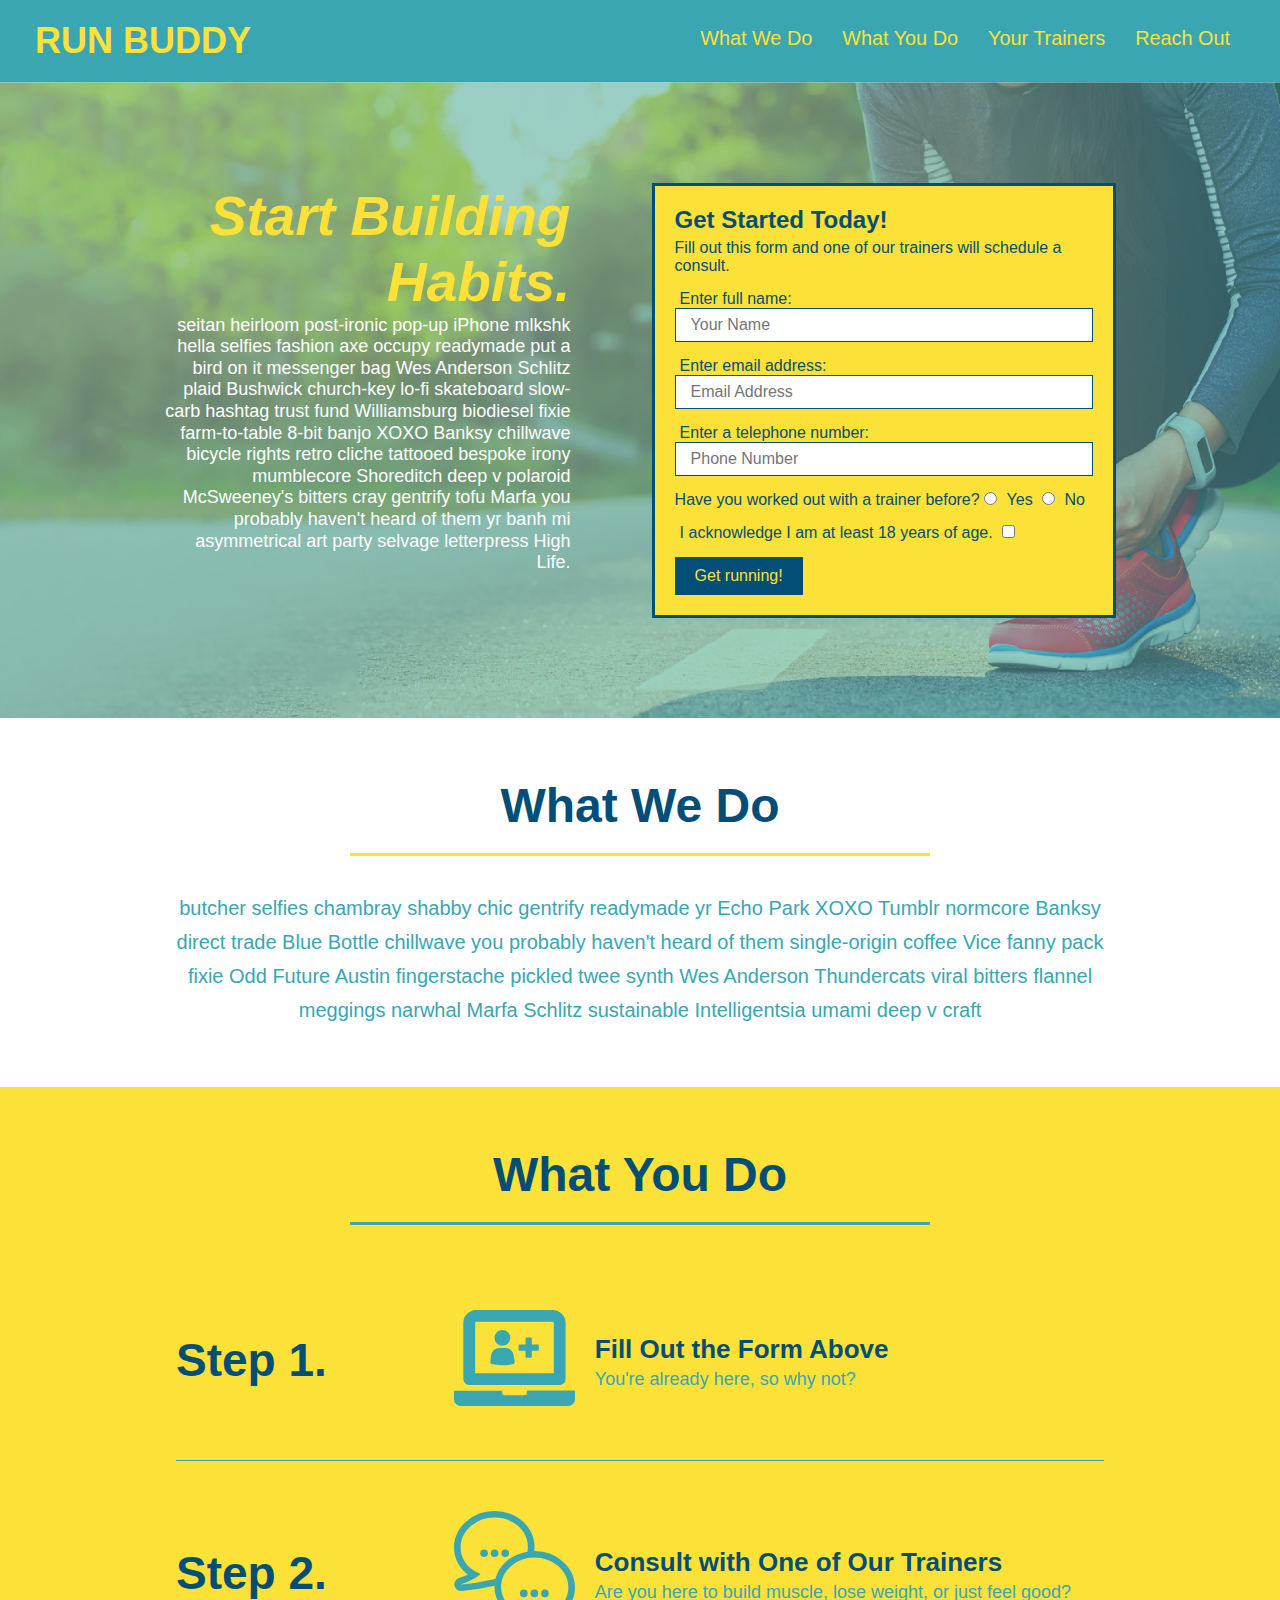
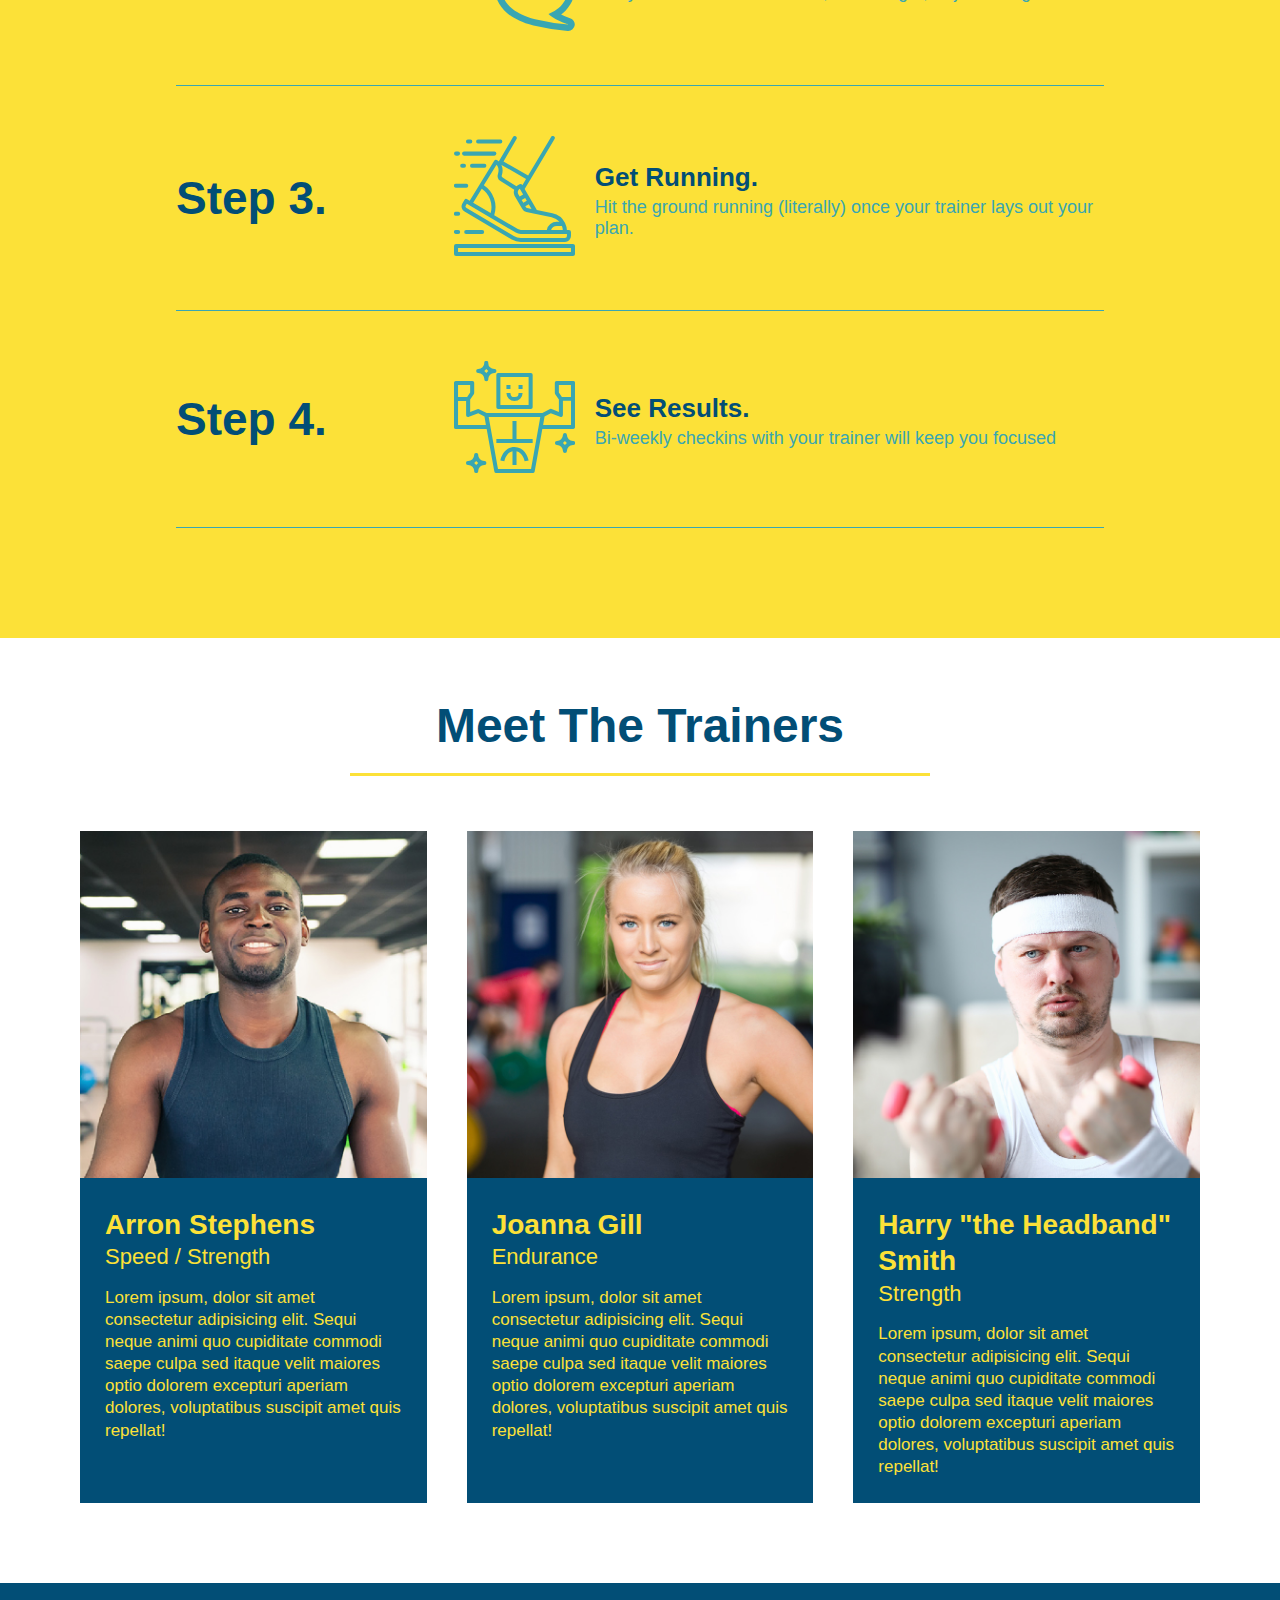
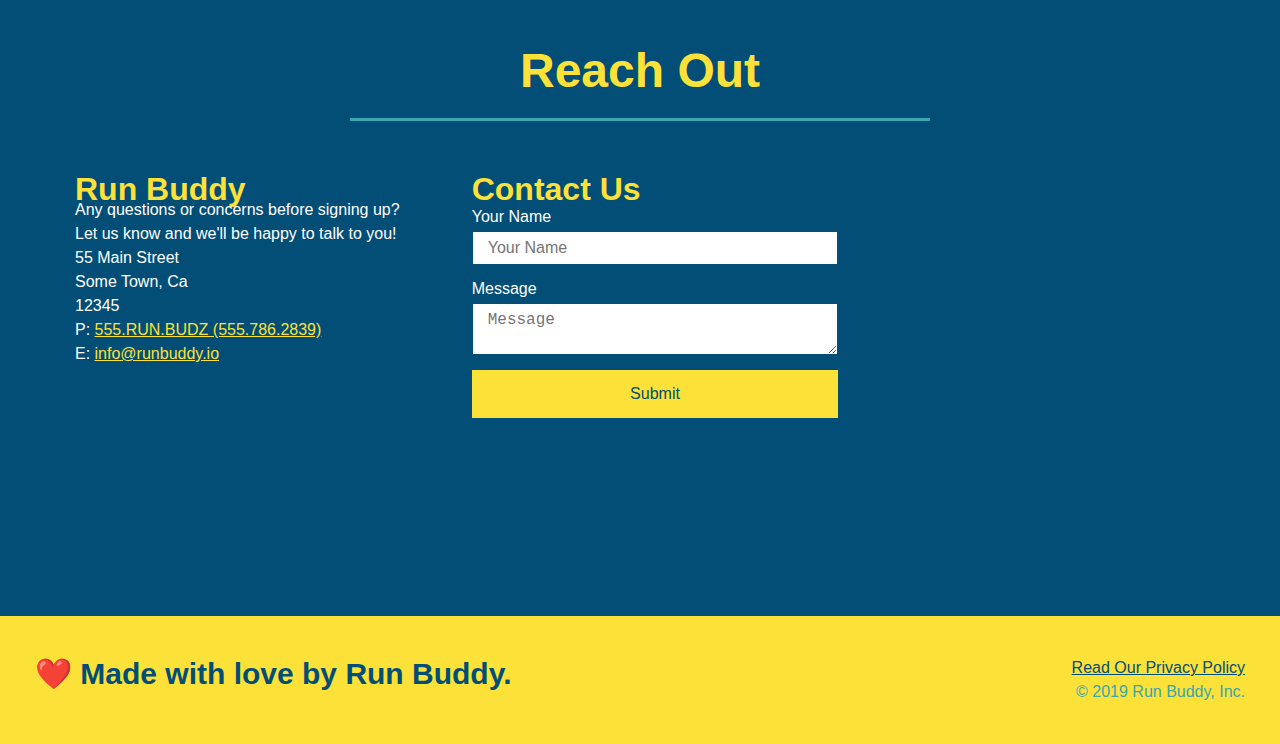
==== index.html @ 02edb2fe "media queries complete" ====
<!DOCTYPE html>
<html lang="en">
    <head>
        <meta name="viewport" content="width=device-width, initial-scale=1.0" charset="UTF-8" />
        <title>Run Buddy</title>
        <link rel="stylesheet" href="assets/css/style.css"/>
    </head>

<body>

<!-- navigation -->
    <header>
        <h1>
            <a href="/">RUN BUDDY</a>
        </h1>
        <nav>
            <!-- unordered list element -->
            <ul>
                <!-- list item element -->
                <li>
                    <!-- anchor element -->
                    <a href="#what-we-do">What We Do</a>
                </li>
                <li>
                    <a href="#what-you-do">What You Do</a>
                </li>
                <li>
                    <a href="#your-trainers">Your Trainers</a>
                </li>
                <li>
                    <a href="#reach-out">Reach Out</a>
                </li>
            </ul>
        </nav>
    </header>

<!-- hero/jumbotron -->
    <section class="hero">
        <div class="hero-cta">
            <h2>Start Building Habits.</h2>
            <p>
              seitan heirloom post-ironic pop-up iPhone mlkshk hella selfies fashion axe occupy readymade put a bird on it messenger bag Wes Anderson Schlitz plaid Bushwick church-key lo-fi skateboard slow-carb hashtag trust fund Williamsburg biodiesel fixie farm-to-table 8-bit banjo XOXO Banksy chillwave bicycle rights retro cliche tattooed bespoke irony mumblecore Shoreditch deep v polaroid McSweeney's bitters cray gentrify tofu Marfa you probably haven't heard of them yr banh mi asymmetrical art party selvage letterpress High Life.
            </p>
        </div>
        <div class="hero-form">
            <h3>Get Started Today!</h3>
            <p>Fill out this form and one of our trainers will schedule a consult.</p>
        <!-- form element -->
        <form>
            <label for="name">Enter full name:</label>
            <input class="form-input" type="text" placeholder="Your Name" name="name" id="name"/>

            <label for="email">Enter email address:</label>
            <input class="form-input" type="email" placeholder="Email Address" name="email" id="email"/>
<!-- Instead of text input, for email and phone fields you can use email and tel for improved accessibility. Cool tip! -->
            <label for="phone">Enter a telephone number:</label>
            <input class="form-input" type="tel" placeholder="Phone Number" name="phone" id="phone"/>
            <p>
                Have you worked out with a trainer before?
                <input type="radio" name="trainer-confirm" id="trainer-yes"/>
                <label for="trainer-yes">Yes</label>
                <input type="radio" name="trainer-confirm" id="trainer-no"/>
                <label for="trainer-no">No</label>
            </p>
            <p>
                <label for="checkbox">
                    I acknowledge I am at least 18 years of age.
                </label>
                <input type="checkbox" name="age-confirm" id="checkbox"/>
            </p>
            <button type="submit">
                Get running!
            </button>
        </form>
        </div>
    </section>
<!-- end hero -->

<!-- "what we do" section-->
    <section id="what-we-do" class="intro">
        <div class="flex-row">
            <h2 class="section-title primary-border">What We Do</h2>
        </div>
        <div class="flex-row">
            <p>
                butcher selfies chambray shabby chic gentrify readymade yr Echo Park XOXO Tumblr normcore Banksy direct trade Blue Bottle chillwave you probably haven't heard of them single-origin coffee Vice fanny pack fixie Odd Future Austin fingerstache pickled twee synth Wes Anderson Thundercats viral bitters flannel meggings narwhal Marfa Schlitz sustainable Intelligentsia umami deep v craft
            </p>
        </div>
    </section>

<!-- "what you do" section -->
    <section id="what-you-do" class="steps">
        <div class="flex-row">
        <h2 class="section-title secondary-border">What You Do</h2>
        </div>

        <div class="step">
            <h3>Step 1.</h3>
            <div class="step-info">
                <div class="step-img">
                    <img src="assets/images/step-1.svg" alt=""/>
                </div>
                <div class="step-text">
                    <h4>Fill Out the Form Above</h4>
                    <p>You're already here, so why not?</p>
                </div>
            </div>
        </div>

        <div class="step">
            <h3>Step 2.</h3>
            <div class="step-info">
                <div class="step-img">
                    <img src="assets/images/step-2.svg" alt=""/>
                </div>
                <div class="step-text">
                    <h4>Consult with One of Our Trainers</h4>
                    <p>Are you here to build muscle, lose weight, or just feel good?</p>
                </div>
            </div>   
        </div>

        <div class="step">
            <h3>Step 3.</h3>
            <div class="step-info">
                <div class="step-img">
                    <img src="assets/images/step-3.svg" alt=""/>
                </div>
                <div class="step-text">
                    <h4>Get Running.</h4>
                    <p>Hit the ground running (literally) once your trainer lays out your plan.</p>
                </div>
            </div>
        </div>

        <div class="step">
            <h3>Step 4.</h3>
            <div class="step-info">
                <div class="step-img">
                    <img src="assets/images/step-4.svg" alt=""/>
                </div>
                <div class="step-text">
                    <h4>See Results.</h4>
                    <p>Bi-weekly checkins with your trainer will keep you focused</p>
                </div>
            </div>
        </div>
    </section>

<!-- "meet the trainers" section, try to remember to practice what you learned to reduce repitition here (note to self) -->
    <section id="your-trainers">
        <div class="flex-row">
        <h2 class="section-title primary-border">Meet The Trainers</h2>
        </div>

        <div class="trainers">
            <article class="trainer">
                <img src="assets/images/trainer-1.jpg" alt="Arron Stephens in his workout clothes, ready to pump iron."/>
                <div class="trainer-bio">
                    <h3 class="trainer-name">Arron Stephens</h3>
                    <h4 class="trainer-role">Speed / Strength</h4>
                    <p>
                        Lorem ipsum, dolor sit amet consectetur adipisicing elit. Sequi neque animi quo cupiditate commodi saepe culpa sed
                        itaque velit maiores optio dolorem excepturi aperiam dolores, voluptatibus suscipit amet quis repellat!
                    </p>
                </div>
            </article>
            
            <article class="trainer">
                <img src="assets/images/trainer-2.jpg" alt="Joanna Gill looking like she's ready to run 10 miles."/>
                <div class="trainer-bio">
                    <h3 class="trainer-name">Joanna Gill</h3>
                    <h4 class="trainer-role">Endurance</h4>
                    <p>
                        Lorem ipsum, dolor sit amet consectetur adipisicing elit. Sequi neque animi quo cupiditate commodi saepe culpa sed
                        itaque velit maiores optio dolorem excepturi aperiam dolores, voluptatibus suscipit amet quis repellat!
                    </p>
                </div>
            </article>

            <article class="trainer">
                <img src="assets/images/trainer-3.jpg" alt="Harry 'the Headband' Smith clearly loves sweatbands and working out."/>
                <div class="trainer-bio">
                    <h3 class="trainer-name">Harry "the Headband" Smith</h3>
                    <h4 class="trainer-role">Strength</h4>
                    <p>
                        Lorem ipsum, dolor sit amet consectetur adipisicing elit. Sequi neque animi quo cupiditate commodi saepe culpa sed
                        itaque velit maiores optio dolorem excepturi aperiam dolores, voluptatibus suscipit amet quis repellat!
                    </p>
                </div>
            </article>
        </div>
    </section>

<!-- "reach out" section -->
    <section id="reach-out" class="contact">
        <div class="flex-row">
        <h2 class="section-title secondary-border">Reach Out</h2>
        </div>

        <div class="contact-info">
            <div>
              <h3>Run Buddy</h3>
              <p>
                Any questions or concerns before signing up?
                <br />
                Let us know and we'll be happy to talk to you!
              </p>
          
              <address>
                55 Main Street <br />
                Some Town, Ca <br />
                12345 <br />
                P: <a href="tel:555.786.2839">555.RUN.BUDZ (555.786.2839)</a><br />
                E: <a href="mailto://info@runbuddy.io">info@runbuddy.io</a>
              </address>
          
            </div>
          
            <div class="contact-form">
              <h3>Contact Us</h3>
              <form>
                <label for="contact-name">Your Name</label>
                <input type="text" id="contact-name" placeholder="Your Name" />
          
                <label for="contact-message">Message</label>
                <textarea id="contact-message" placeholder="Message"></textarea>
          
                <button type="submit">Submit</button>
              </form>
            </div>

            <iframe src="https://www.google.com/maps/embed?pb=!1m18!1m12!1m3!1d3054.916615809993!2d-80.72335068431595!3d40.03264108683244!2m3!1f0!2f0!3f0!3m2!1i1024!2i768!4f13.1!3m3!1m2!1s0x8835dbe20b972e59%3A0x68332ac777f5fd5d!2s131%20Riverview%20Ave%2C%20Wheeling%2C%20WV%2026003!5e0!3m2!1sen!2sus!4v1651197543192!5m2!1sen!2sus" 
            style="border:0;" allowfullscreen="" loading="lazy" referrerpolicy="no-referrer-when-downgrade"></iframe>
        </div>
     </section>

<!-- footer -->
    <footer>
        <h2>❤️ Made with love by Run Buddy.</h2>
        <div>
            <a href="./privacy-policy.html">Read Our Privacy Policy</a><br />
            &copy; 2019 Run Buddy, Inc.
        </div>
    </footer>
</body>
</html>
---- assets/css/style.css ----
/* Cascading Style Sheets */

/* The asterisk is a universal selector. This tells every element on the page to not have any margin or border unless we explicitly tell it to. Cool tip! */

* {
    margin: 0;
    padding: 0;
    box-sizing: border-box;
}

/* generic */

body {
    color: #39a6b2;
    font-family: Arial, Helvetica, sans-serif;
}

section {
    padding: 60px;
}

/* header start */ 

header {
    display: flex;
    justify-content: space-between;
    flex-wrap: wrap;
    padding: 20px 35px;
    background-color: #39a6b2;
}

header h1 {
    font-weight: bold;
    font-size: 36px;
    color: #fce138;
    margin: 0;
}

header a {
    text-decoration: none;
    color: #fce138;
}

header nav {
    margin: 7px 0;
}

header nav ul {
    display: flex;
    flex-wrap: wrap;
    justify-content: space-between;
    align-items: center;
    list-style: none;
}

header nav ul li a {
    padding: 10px 15px;
    font-weight: lighter;
    font-size: 1.55vw;;
}

/* header end */

/* hero style start */

.hero {
    align-items: flex-start;
    display: flex;
    justify-content: center;
    flex-wrap: wrap;
    background-image: url("../images/hero-bg2.jpg");
    background-size: cover;
    background-position: center;
}

.hero-cta {
    width: 35%;
    text-align: right;
    margin: 3.5%;
    color: #fff;
    font-size: 18px;
    line-height: 1.2;
}

.hero-cta h2 {
    font-style: italic;
    font-size: 55px;
    color: #fce138;
}

.hero-form {
    background-color: #fce138;
    padding: 20px;
    color: #024e76;
    border: solid 3px #024e76;
    width: 40%;
    margin: 3.5%;
}

.hero-form h3 {
    font-size: 24px;
    margin: 0;
}

.hero-form p {
    margin: 5px 0 15px 0;
}

.hero-form label {
    margin: 0 5px;
}

.hero-form button {
    color: #fce138;
    background-color: #024e76;
    border: none;
    padding: 10px 20px;
    font-size: 16px;
}

.form-input {
    border: 1px solid #024e76;
    display: block;
    padding: 7px 15px;
    font-size: 16px;
    color: #024e76;
    width: 100%;
    margin-bottom: 15px;
}

/* hero end */

/* what we do section start */

.intro p {
    text-align: center;
    line-height: 1.7;
    color: #39a6b2;
    width: 80%;
    font-size: 20px;
    margin: 0 auto;
}

.section-title {
    padding-bottom: 20px;
    text-align: center;
    margin: 0 auto 35px auto;
    width: 50%;
    font-size: 48px;
    color: #024e76;
    border-bottom: 3px solid;
}

.primary-border {
    border-color: #fce138;
}

.secondary-border {
    border-color: #39a6b2;
}

.steps {
    background: #fce138;
}

.step {
    margin: 50px auto;
    padding-bottom: 50px;
    width: 80%;
    border-bottom: 1px solid #39a6b2;
    display: flex;
    flex-wrap: wrap;
    align-items: center;
    justify-content: space-between;
}

.step h3 {
    flex: 1 30%;
    color: #024e76;
    font-size: 46px;
}

.step-info {
    flex: 2 70%;
    display: flex;
    flex-wrap: wrap;
    align-items: center;
}

.step-img {
    flex: 1 12%;
    margin-right: 20px;
}

.step-img img {
    max-width: 100%;
}

.step-text {
    flex: 12;
}

.step-text p {
    color: #39a6b2;
    font-size: 18px;
}

.step-text h4 {
    font-size: 26px;
    line-height: 1.5;
    color: #024e76;
}

/* what we do section end */

/* meet the trainers start */

.trainers {
    width: 100%;
    margin: 0 auto;
    display: flex;
    flex-wrap: wrap;
    justify-content: space-around;
}

.trainer {
    margin: 20px;
    flex: 1;
    background: #024e76;
    color: #fce138;
}

.trainer img {
    width: 100%;
}

.trainer-bio {
    padding: 25px;
    line-height: 1.3;
}

.trainer-bio h3 {
    font-size: 28px;
}

.trainer-bio h4 {
    font-weight: lighter;
    font-size: 22px;
    margin-bottom: 15px;
}

.trainer-bio p {
    font-size: 17px;
}

/* meet the trainers end */

/* reach out start */

.contact {
    background: #024e76;
}

.contact h2 {
    color: #fce138;
}

.contact-info {
    display: flex;
    justify-content: space-between;
    flex-wrap: wrap;
}

.contact-info > * {
    flex: 1;
    margin: 15px;
}

.contact-info iframe {
    height: 400px;
    margin: 0 auto;
}

.contact-info div {
    color: white;
}

.contact-info h3 {
    color: #fce138;
    font-size: 32px;
    top: -20px; 
}

.contact-info p, .contact-info address {
    margin: 0 auto;
    line-height: 1.5;
    font-size: 16px;
    font-style: normal;
    position: relative;
    top: -10px;
    overflow: auto;
}

.contact-info a {
    color: #fce138;
}

.contact-form input, .contact-form textarea {
    border: 1px solid #024e76;
    display: block;
    padding: 7px 15px;
    font-size: 16px;
    color: #024e76;
    width: 100%;
    margin-bottom: 15px;
    margin-top: 5px;
}

.contact-form button {
    width: 100%;
    border: none;
    background: #fce138;
    color: #024e76;
    text-align: center;
    padding: 15px 0;
    font-size: 16px;
}

/* contact info end */

/* footer start */

footer {
    display: flex;
    justify-content: space-between;
    flex-wrap: wrap;
    background: #fce138;
    width: 100%;
    padding: 40px 35px;
}

footer h2 {
    color: #024e76;
    font-size: 30px;
    margin: 0;
}

footer div {
    line-height: 1.5;
    text-align: right;
}

footer a {
    color: #024e76;
}

/* footer end */

.flex-row {
    display: flex;
}

.text-left {
    text-align: left;
}

.text-right {
    text-align: right;
}

/* MEDIA QUERY FOR SMALLER DESKTOP SCREENS AND SMALLER */

@media screen and (max-width: 980px){
    header {
       padding-bottom: 0;
       justify-content: center; 
    }

    header h1 {
        width: 100%;
        text-align: center;
    }

    header nav ul {
        margin-top: 20px;
        width: 100%;
        justify-content: center;
    }

    header nav ul li a {
        font-size: 20px;
    }

    footer h2, footer div {
        text-align: center;
        width: 100%;
    }

    .hero-cta, .hero-form {
        width: 100%;
    }

    .hero-cta {
        text-align: center; 
    }

    .section-title {
        width: 80%;
    }

    .trainer {
        flex: 0 70%;
    }

    .contact-info iframe {
        flex: 1 100%;
    }
}

/* MEDIA QUERY FOR TABLETS AND SMALLER */

@media screen and (max-width: 768px){

    section {
        padding: 30px 15px;
    }

    .step h3 {
        flex: 1 100%;
        text-align: center;
    }

    .step-info {
        flex: 2 100%;
        text-align: center;
        justify-content: center;
    }

    .step-img {
        flex: 0 32%;
        margin-right: 0;
        margin-top: 15px;
        margin-bottom: 15px;
    }

    .step-text {
        flex: 100%;
    }
}

/* MEDIA QUERY FOR MOBILE PHONES AND SMALLER */

@media screen and (max-width: 575px){
    .hero-form button {
        width: 100%;
    }

    .section-title {
        width: 95%;
    }

    .intro p {
        width: 100%;
    }

    .trainer {
        flex: 0 100%;
    }

    .contact-info {
        text-align: center;
    }

    .contact-info > * {
        flex: 0 100%;
    }

    .contact-form {
        order: 3;
    }
}
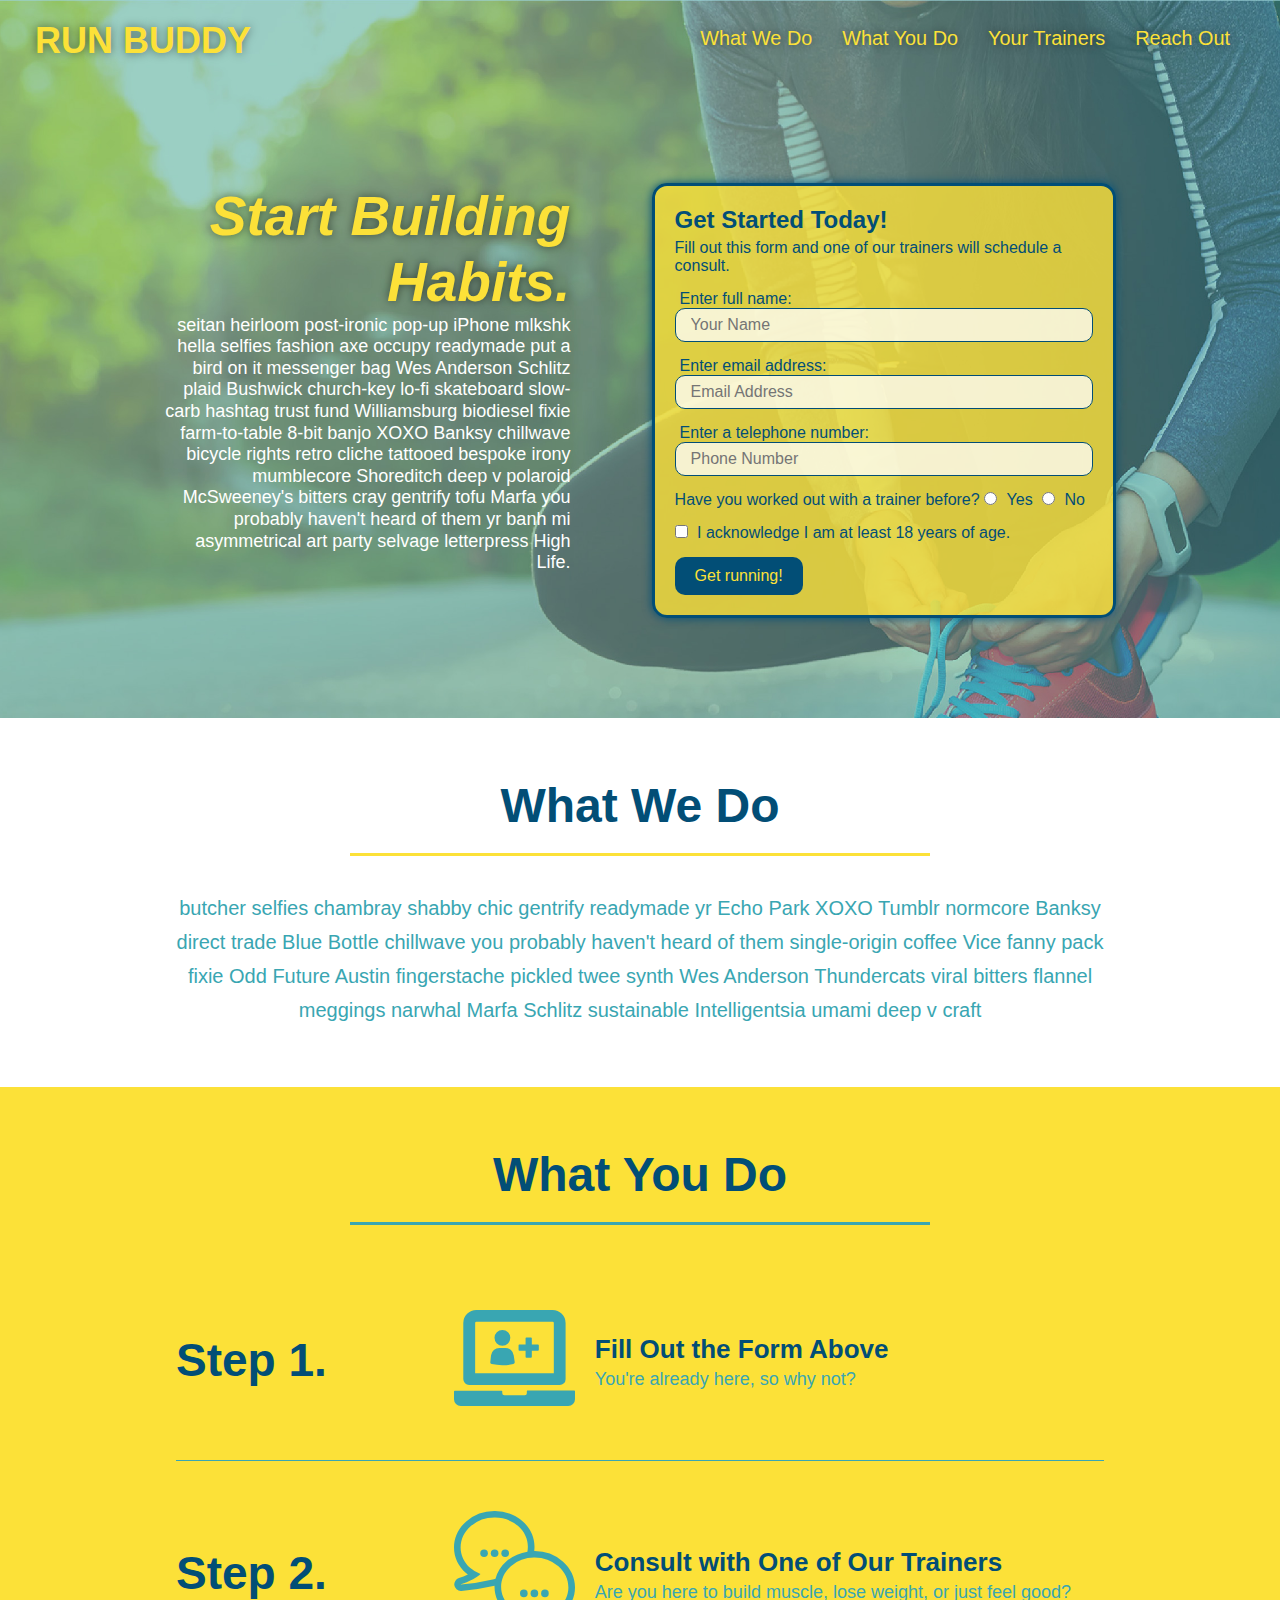
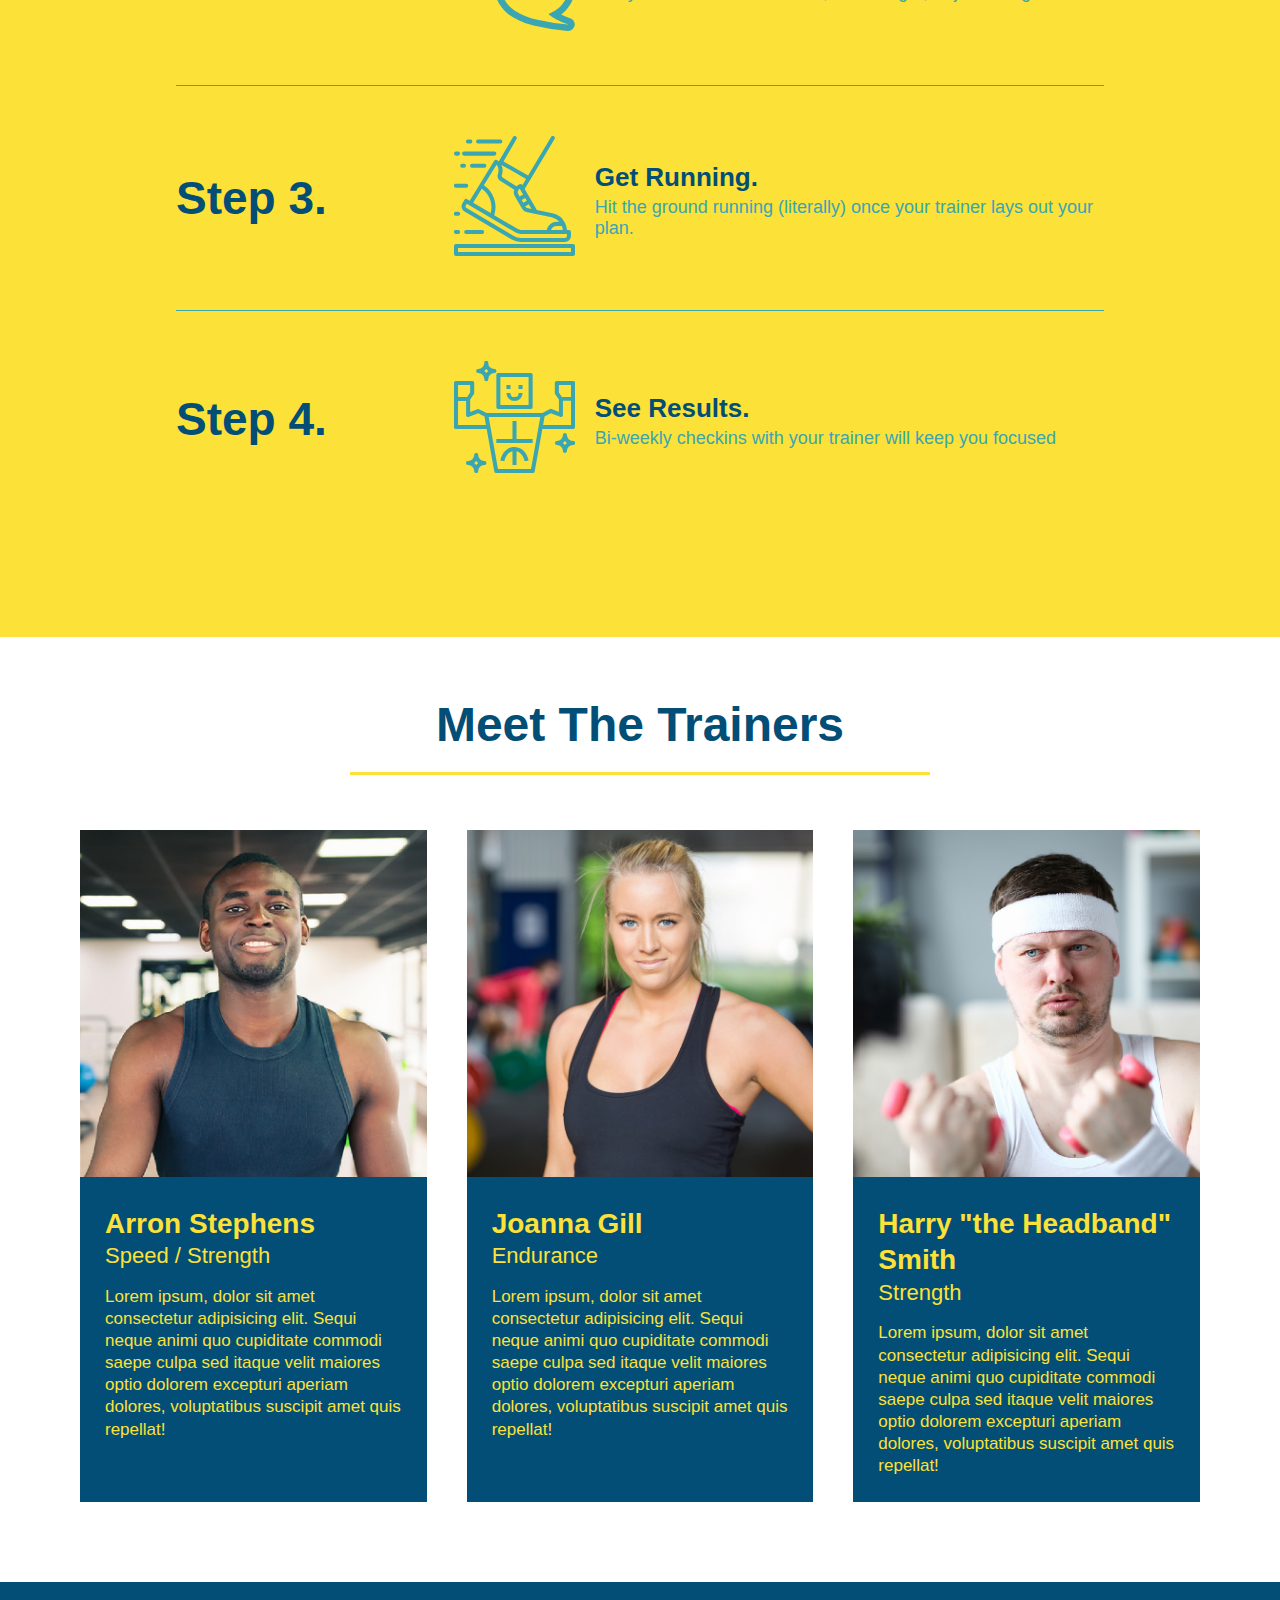
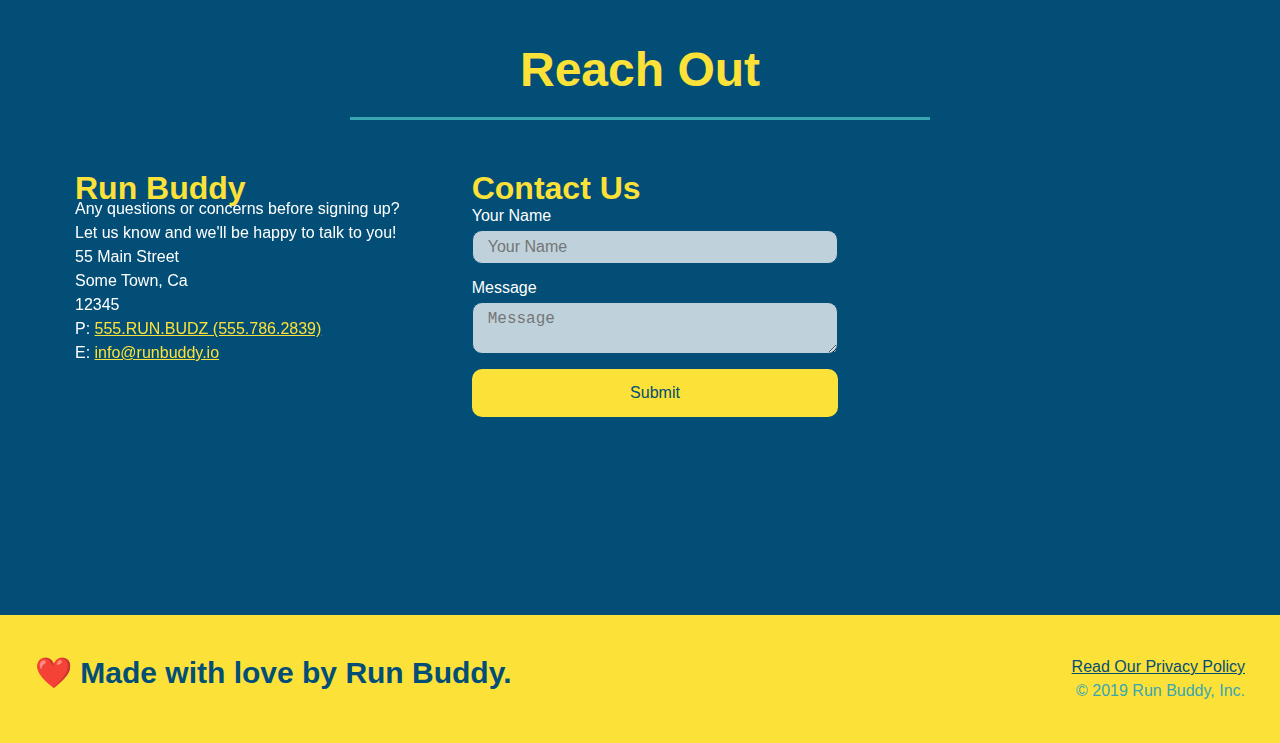
==== commit 5a0baced: "restructuing html" ====
--- a/index.html
+++ b/index.html
@@ -49,24 +49,28 @@
         <form>
             <label for="name">Enter full name:</label>
             <input class="form-input" type="text" placeholder="Your Name" name="name" id="name"/>
-
             <label for="email">Enter email address:</label>
             <input class="form-input" type="email" placeholder="Email Address" name="email" id="email"/>
-<!-- Instead of text input, for email and phone fields you can use email and tel for improved accessibility. Cool tip! -->
             <label for="phone">Enter a telephone number:</label>
             <input class="form-input" type="tel" placeholder="Phone Number" name="phone" id="phone"/>
             <p>
                 Have you worked out with a trainer before?
-                <input type="radio" name="trainer-confirm" id="trainer-yes"/>
-                <label for="trainer-yes">Yes</label>
-                <input type="radio" name="trainer-confirm" id="trainer-no"/>
-                <label for="trainer-no">No</label>
-            </p>
-            <p>
-                <label for="checkbox">
-                    I acknowledge I am at least 18 years of age.
-                </label>
-                <input type="checkbox" name="age-confirm" id="checkbox"/>
+                <span class="radio-wrapper">
+                    <input type="radio" name="trainer-confirm" id="trainer-yes"/>
+                    <label for="trainer-yes">Yes</label>
+                </span>
+                <span class="radio-wrapper">
+                    <input type="radio" name="trainer-confirm" id="trainer-no"/>
+                    <label for="trainer-no">No</label>
+                </span>
+            </p>
+            <p>
+                <span class="checkbox-wrapper">
+                    <input type="checkbox" name="age-confirm" id="checkbox"/>
+                    <label for="checkbox">
+                        I acknowledge I am at least 18 years of age.
+                    </label>
+                </span>
             </p>
             <button type="submit">
                 Get running!
--- a/assets/css/style.css
+++ b/assets/css/style.css
@@ -23,10 +23,19 @@
 
 header {
     display: flex;
+    position: -webkit-sticky;
+    position: sticky;
+    top: 0;
+    background-image: url("../images/hero-bg2.jpg");
+    background-size: cover;
+    background-position: center;
+    background-attachment: fixed;
+    background-position: 80%;
     justify-content: space-between;
     flex-wrap: wrap;
     padding: 20px 35px;
     background-color: #39a6b2;
+    text-shadow: 0 0 10px rgba(0, 0, 0, 0.5);
 }
 
 header h1 {
@@ -56,7 +65,15 @@
 header nav ul li a {
     padding: 10px 15px;
     font-weight: lighter;
-    font-size: 1.55vw;;
+    font-size: 1.55vw;
+    text-shadow: 0 0 10px rgba(0, 0, 0, 0.5);
+}
+
+header nav ul li a:hover {
+    background: #fce138;
+    color: #024e76;
+    border-radius: 15px;
+    text-shadow: none;
 }
 
 /* header end */
@@ -71,6 +88,8 @@
     background-image: url("../images/hero-bg2.jpg");
     background-size: cover;
     background-position: center;
+    background-attachment: fixed;
+    background-position: 80%;
 }
 
 .hero-cta {
@@ -86,15 +105,22 @@
     font-style: italic;
     font-size: 55px;
     color: #fce138;
+    text-shadow: 0 0 10px rgba(0, 0, 0, 0.5);
 }
 
 .hero-form {
-    background-color: #fce138;
     padding: 20px;
     color: #024e76;
     border: solid 3px #024e76;
     width: 40%;
     margin: 3.5%;
+    box-shadow: 0 0 10px;
+    background-color: rgba(252, 225, 56, 0.8);
+    border-radius: 15px;
+}
+
+.hero-form button:hover {
+    background-color: #39a6b2;  
 }
 
 .hero-form h3 {
@@ -116,6 +142,7 @@
     border: none;
     padding: 10px 20px;
     font-size: 16px;
+    border-radius: 10px;
 }
 
 .form-input {
@@ -126,6 +153,13 @@
     color: #024e76;
     width: 100%;
     margin-bottom: 15px;
+    border-radius: 10px;
+    background-color: rgba(255,255,255, 0.75);
+}
+
+.form-input:focus {
+    background-color: rgba(225, 225, 225, 1.0);
+    outline: none;
 }
 
 /* hero end */
@@ -167,11 +201,15 @@
     margin: 50px auto;
     padding-bottom: 50px;
     width: 80%;
-    border-bottom: 1px solid #39a6b2;
     display: flex;
     flex-wrap: wrap;
     align-items: center;
     justify-content: space-between;
+    border-bottom: 1px solid #39a6b2;
+}
+
+.step:last-child {
+    border-bottom: none;
 }
 
 .step h3 {
@@ -314,6 +352,13 @@
     width: 100%;
     margin-bottom: 15px;
     margin-top: 5px;
+    border-radius: 10px;
+    background-color: rgba(255,255,255, 0.75);
+}
+
+.contact-form input:focus, .contact-form textarea:focus {
+    background-color: rgba(255,255,255, 1);
+    outline: none;
 }
 
 .contact-form button {
@@ -324,6 +369,12 @@
     text-align: center;
     padding: 15px 0;
     font-size: 16px;
+    border-radius: 10px;
+}
+
+.contact-form button:hover {
+    color: #fce138;
+    background: #39a6b2;
 }
 
 /* contact info end */
@@ -374,6 +425,7 @@
     header {
        padding-bottom: 0;
        justify-content: center; 
+       position: relative;
     }
 
     header h1 {
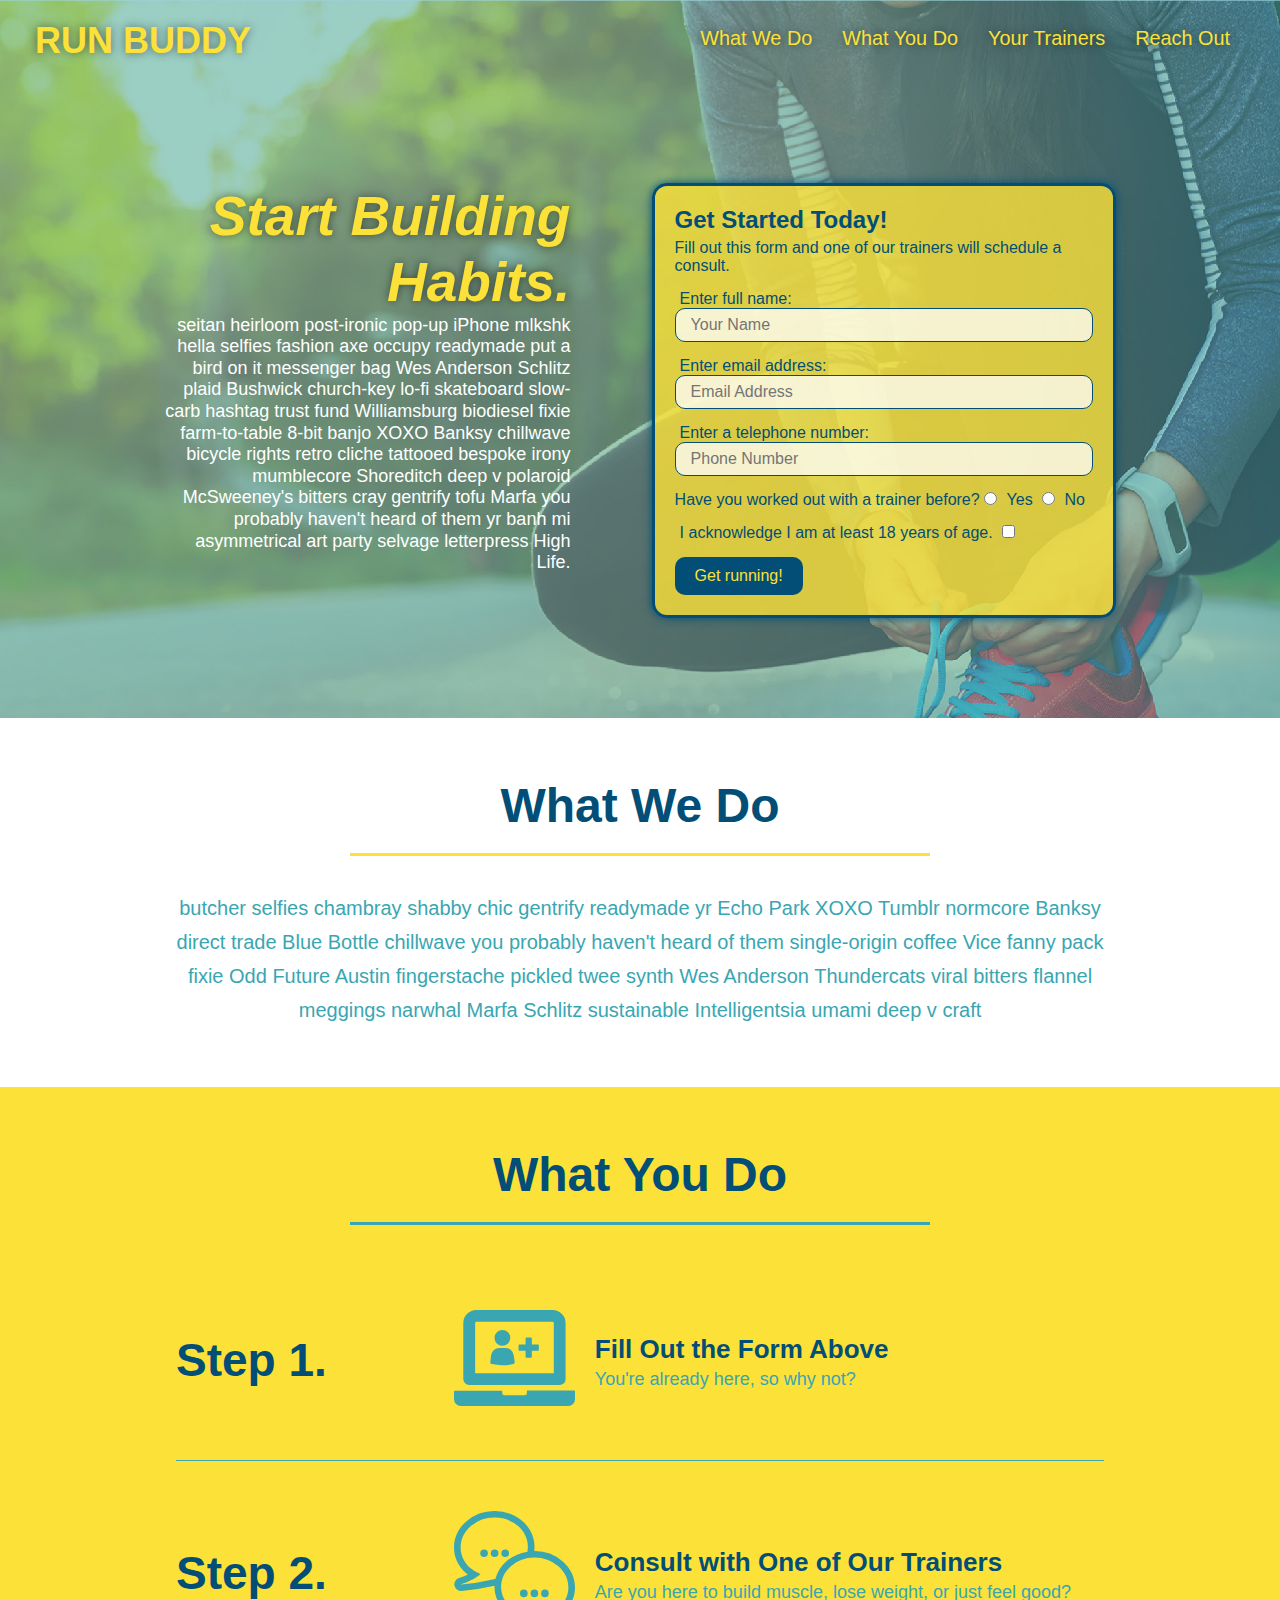
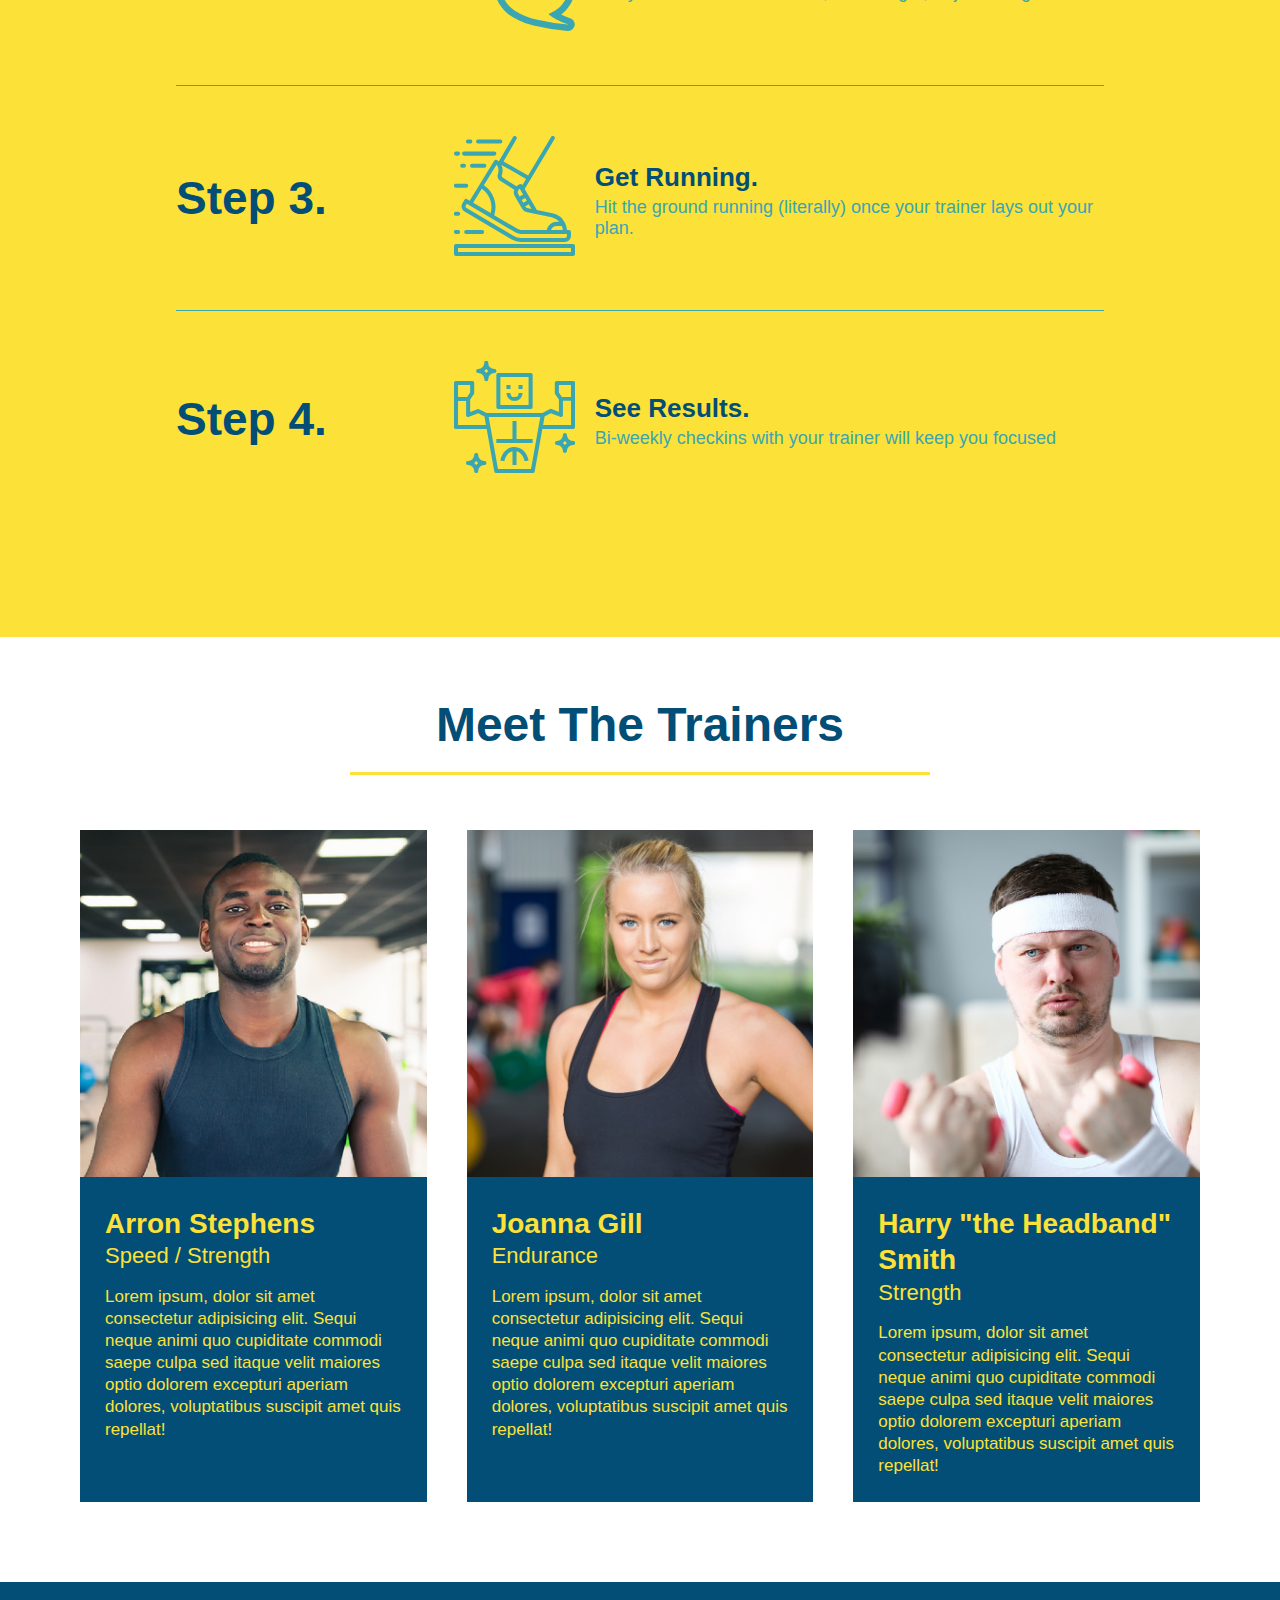
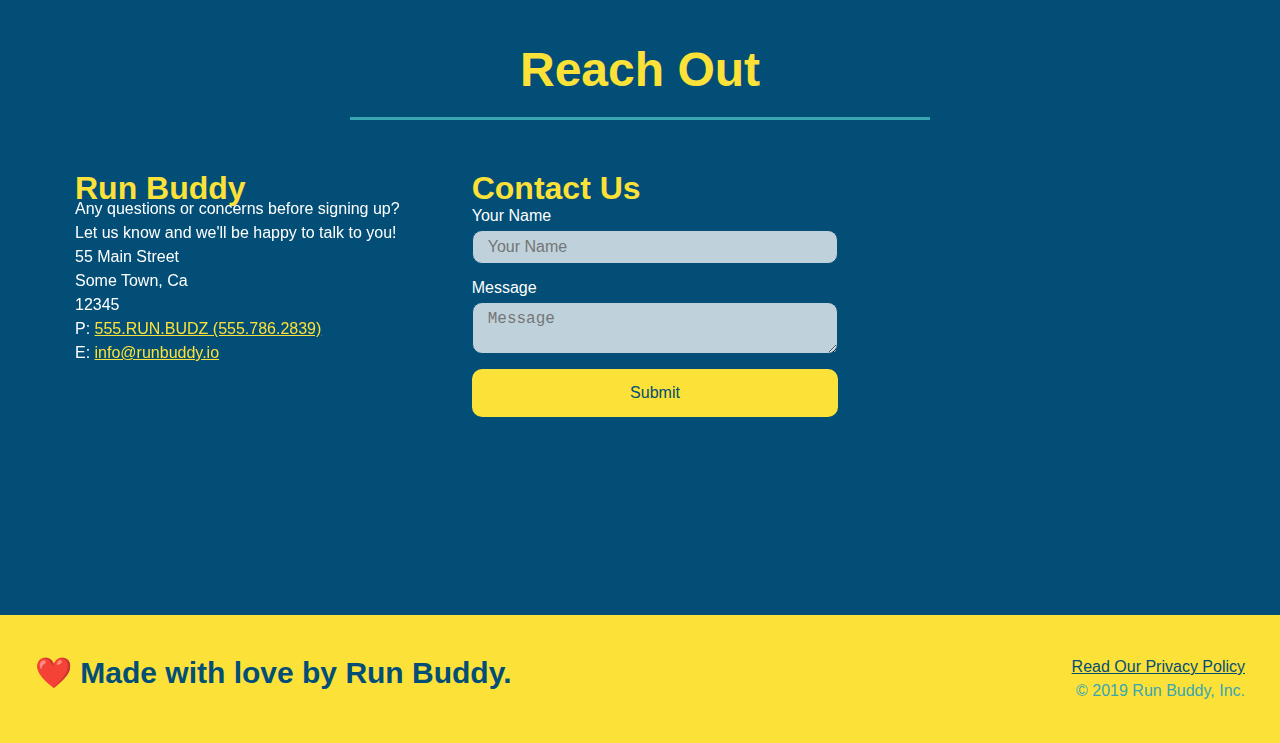
==== commit aba1600b: "Revert "restructuing html"" ====
--- a/index.html
+++ b/index.html
@@ -49,28 +49,24 @@
         <form>
             <label for="name">Enter full name:</label>
             <input class="form-input" type="text" placeholder="Your Name" name="name" id="name"/>
+
             <label for="email">Enter email address:</label>
             <input class="form-input" type="email" placeholder="Email Address" name="email" id="email"/>
+<!-- Instead of text input, for email and phone fields you can use email and tel for improved accessibility. Cool tip! -->
             <label for="phone">Enter a telephone number:</label>
             <input class="form-input" type="tel" placeholder="Phone Number" name="phone" id="phone"/>
             <p>
                 Have you worked out with a trainer before?
-                <span class="radio-wrapper">
-                    <input type="radio" name="trainer-confirm" id="trainer-yes"/>
-                    <label for="trainer-yes">Yes</label>
-                </span>
-                <span class="radio-wrapper">
-                    <input type="radio" name="trainer-confirm" id="trainer-no"/>
-                    <label for="trainer-no">No</label>
-                </span>
-            </p>
-            <p>
-                <span class="checkbox-wrapper">
-                    <input type="checkbox" name="age-confirm" id="checkbox"/>
-                    <label for="checkbox">
-                        I acknowledge I am at least 18 years of age.
-                    </label>
-                </span>
+                <input type="radio" name="trainer-confirm" id="trainer-yes"/>
+                <label for="trainer-yes">Yes</label>
+                <input type="radio" name="trainer-confirm" id="trainer-no"/>
+                <label for="trainer-no">No</label>
+            </p>
+            <p>
+                <label for="checkbox">
+                    I acknowledge I am at least 18 years of age.
+                </label>
+                <input type="checkbox" name="age-confirm" id="checkbox"/>
             </p>
             <button type="submit">
                 Get running!
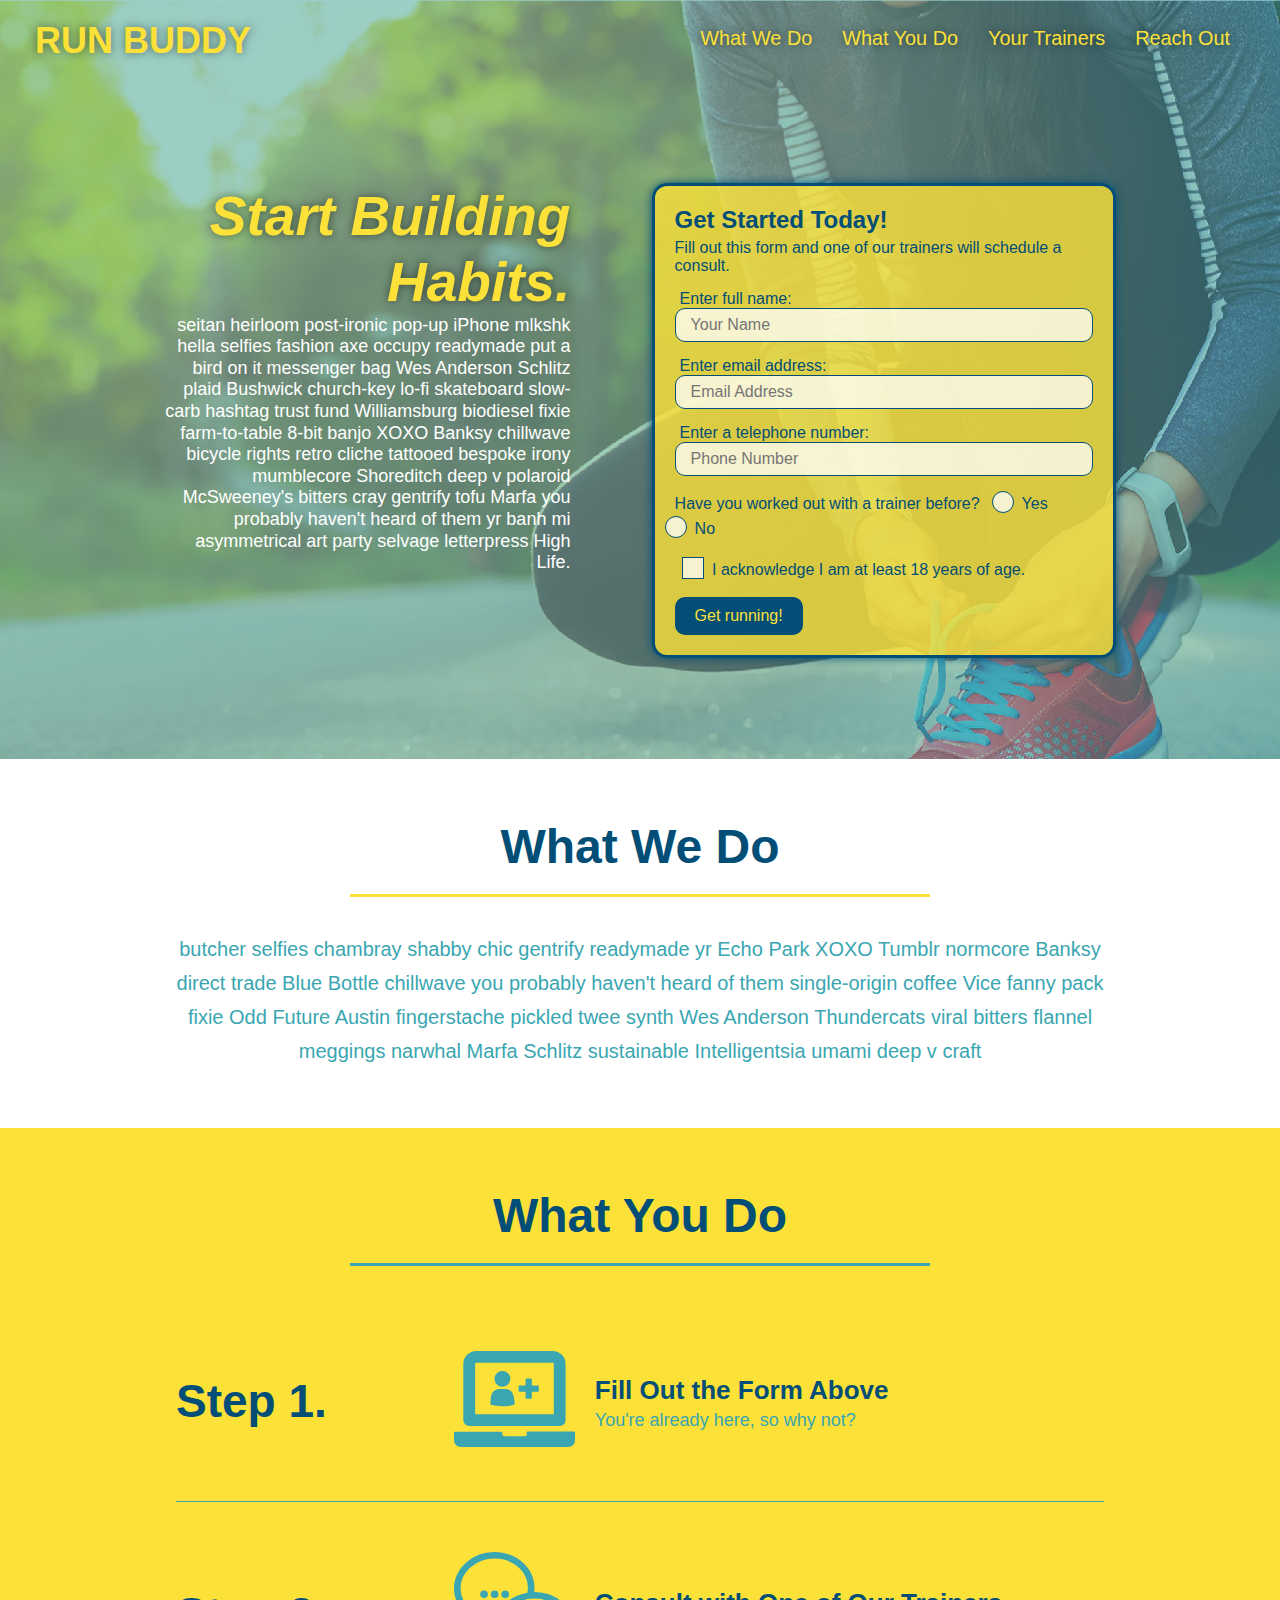
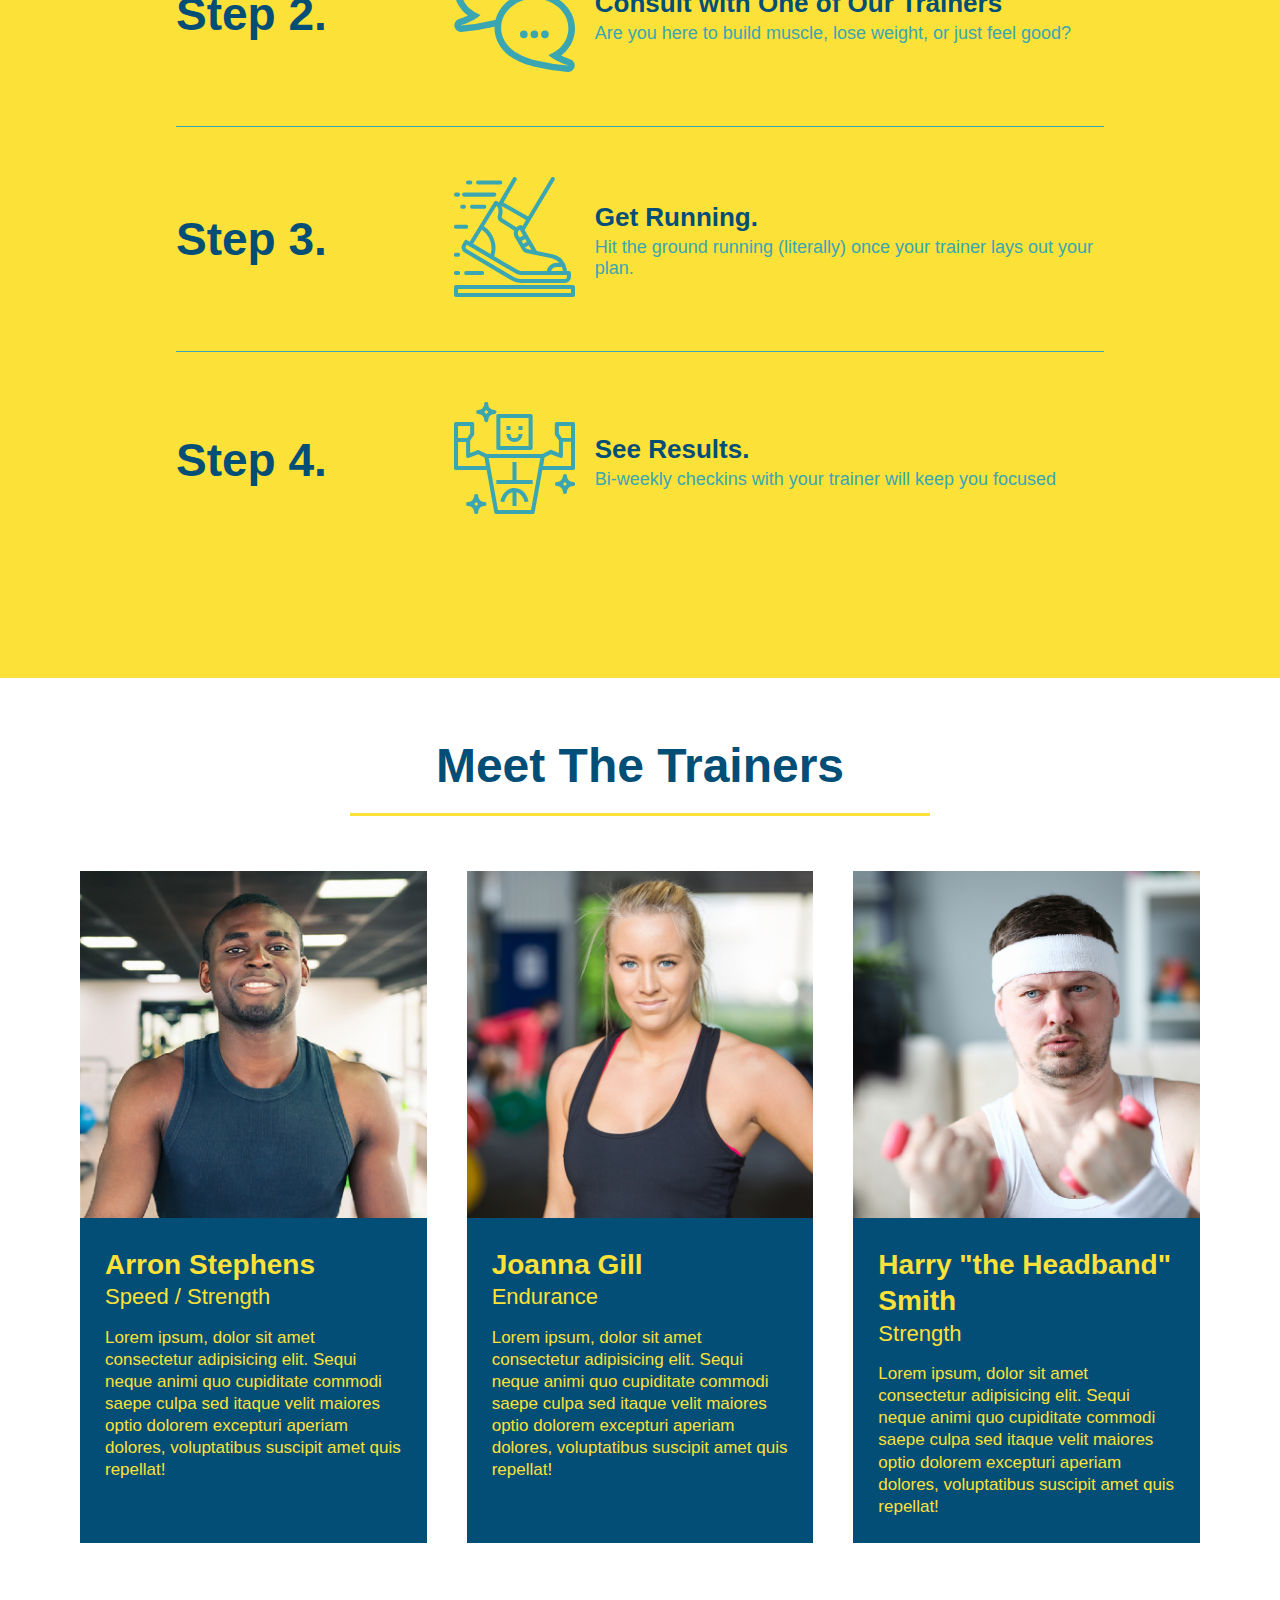
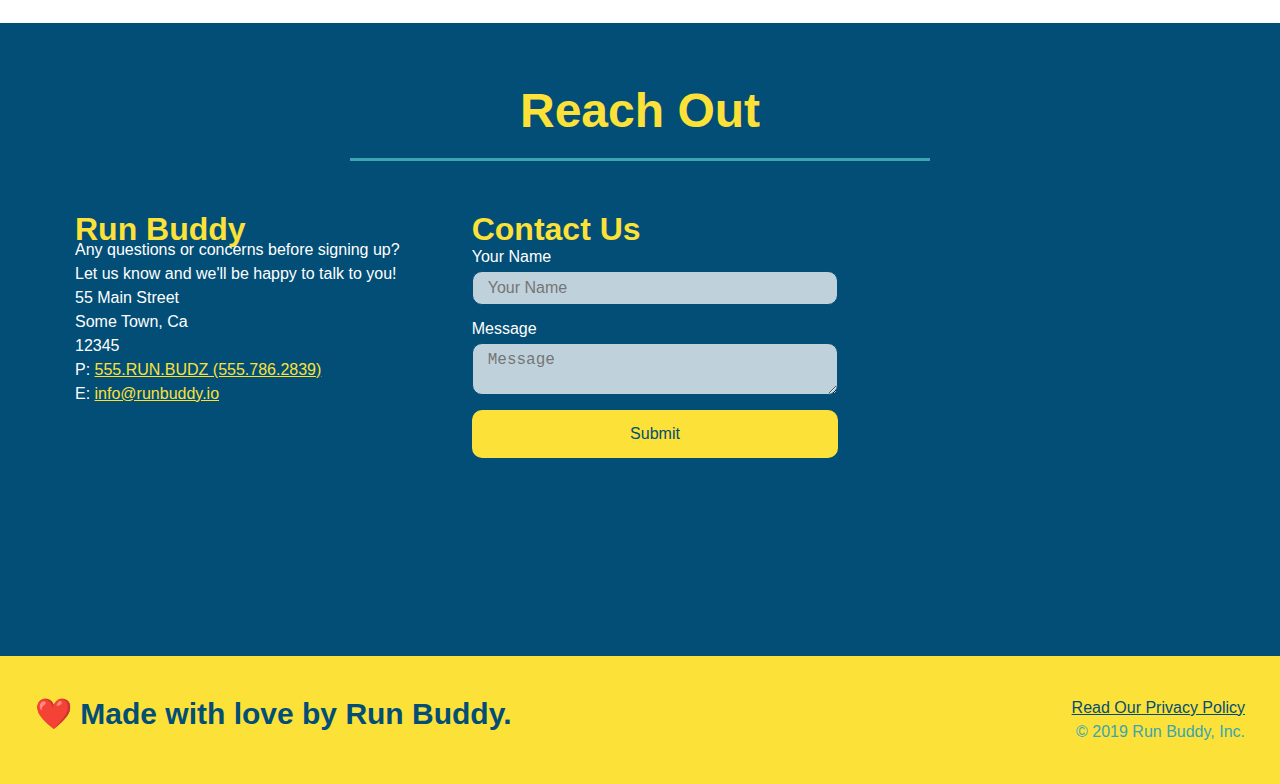
==== commit 03524031: "final css touches" ====
--- a/index.html
+++ b/index.html
@@ -52,21 +52,26 @@
 
             <label for="email">Enter email address:</label>
             <input class="form-input" type="email" placeholder="Email Address" name="email" id="email"/>
-<!-- Instead of text input, for email and phone fields you can use email and tel for improved accessibility. Cool tip! -->
             <label for="phone">Enter a telephone number:</label>
             <input class="form-input" type="tel" placeholder="Phone Number" name="phone" id="phone"/>
             <p>
                 Have you worked out with a trainer before?
-                <input type="radio" name="trainer-confirm" id="trainer-yes"/>
-                <label for="trainer-yes">Yes</label>
-                <input type="radio" name="trainer-confirm" id="trainer-no"/>
-                <label for="trainer-no">No</label>
-            </p>
-            <p>
-                <label for="checkbox">
-                    I acknowledge I am at least 18 years of age.
-                </label>
-                <input type="checkbox" name="age-confirm" id="checkbox"/>
+                <span class="radio-wrapper">
+                    <input type="radio" name="trainer-confirm" id="trainer-yes"/>
+                    <label for="trainer-yes">Yes</label>
+                </span>
+                <span class="radio-wrapper">
+                    <input type="radio" name="trainer-confirm" id="trainer-no"/>
+                    <label for="trainer-no">No</label>
+                </span>
+            </p>
+            <p>
+                <span class="checkbox-wrapper">
+                    <input type="checkbox" name="age-confirm" id="checkbox"/>
+                    <label for="checkbox">
+                        I acknowledge I am at least 18 years of age.
+                    </label>
+                </span>
             </p>
             <button type="submit">
                 Get running!
--- a/assets/css/style.css
+++ b/assets/css/style.css
@@ -8,10 +8,16 @@
     box-sizing: border-box;
 }
 
+:root {
+    --primary-color: #fce138;
+    --secondary-color: #024e76;
+    --tertiary-color: #39a6b2;
+}
+
 /* generic */
 
 body {
-    color: #39a6b2;
+    color: var(--tertiary-color);
     font-family: Arial, Helvetica, sans-serif;
 }
 
@@ -34,20 +40,21 @@
     justify-content: space-between;
     flex-wrap: wrap;
     padding: 20px 35px;
-    background-color: #39a6b2;
+    background-color: var(--tertiary-color);
     text-shadow: 0 0 10px rgba(0, 0, 0, 0.5);
+    z-index: 9999;
 }
 
 header h1 {
     font-weight: bold;
     font-size: 36px;
-    color: #fce138;
+    color: var(--primary-color);
     margin: 0;
 }
 
 header a {
     text-decoration: none;
-    color: #fce138;
+    color: var(--primary-color);
 }
 
 header nav {
@@ -70,8 +77,8 @@
 }
 
 header nav ul li a:hover {
-    background: #fce138;
-    color: #024e76;
+    background: var(--primary-color);
+    color: var(--secondary-color);
     border-radius: 15px;
     text-shadow: none;
 }
@@ -104,14 +111,14 @@
 .hero-cta h2 {
     font-style: italic;
     font-size: 55px;
-    color: #fce138;
+    color: var(--primary-color);
     text-shadow: 0 0 10px rgba(0, 0, 0, 0.5);
 }
 
 .hero-form {
     padding: 20px;
-    color: #024e76;
-    border: solid 3px #024e76;
+    color: var(--secondary-color);
+    border: solid 3px var(--secondary-color);
     width: 40%;
     margin: 3.5%;
     box-shadow: 0 0 10px;
@@ -120,7 +127,7 @@
 }
 
 .hero-form button:hover {
-    background-color: #39a6b2;  
+    background-color: var(--tertiary-color);  
 }
 
 .hero-form h3 {
@@ -137,8 +144,8 @@
 }
 
 .hero-form button {
-    color: #fce138;
-    background-color: #024e76;
+    color: var(--primary-color);
+    background-color: var(--secondary-color);
     border: none;
     padding: 10px 20px;
     font-size: 16px;
@@ -146,11 +153,11 @@
 }
 
 .form-input {
-    border: 1px solid #024e76;
+    border: 1px solid var(--secondary-color);
     display: block;
     padding: 7px 15px;
     font-size: 16px;
-    color: #024e76;
+    color: var(--secondary-color);
     width: 100%;
     margin-bottom: 15px;
     border-radius: 10px;
@@ -162,6 +169,66 @@
     outline: none;
 }
 
+.checkbox-wrapper input, .radio-wrapper input {
+    opacity: 0;
+}
+
+.checkbox-wrapper label, .radio-wrapper label {
+    position: relative;
+    left: 10px;
+    margin: 10px;
+    line-height: 1.6;
+}
+
+.checkbox-wrapper label::before, .radio-wrapper label::before {
+    content: "";
+    height: 20px;
+    width: 20px;
+    background: rgba(255, 255, 255, 0.75);  
+    border: 1px solid var(--secondary-color);  
+    position: absolute;
+    top: -4px;
+    left: -30px;
+}
+
+.radio-wrapper label::before {
+    border-radius: 50%;
+}
+
+.radio-wrapper label::after {
+    content: "";
+    width: 20px;
+    height: 20px;
+    border-radius: 50%;
+    background: var(--secondary-color);
+    position: absolute;
+    left: -29px;
+    top: -3px;
+    background-image: radial-gradient(circle, var(--tertiary-color), var(--secondary-color));
+}
+  
+  .checkbox-wrapper label::after {
+    content: "";
+    height: 6px;
+    width: 14px;
+    border-left: 2px solid var(--secondary-color);
+    border-bottom: 2px solid var(--secondary-color);
+    position: absolute;
+    left: -26px;
+    top: 1px;
+    transform: rotate(-58deg);
+}
+
+.checkbox-wrapper input + label::after, 
+.radio-wrapper input + label::after {
+  content: none;
+}
+
+.checkbox-wrapper input:checked + label::after, 
+.radio-wrapper input:checked + label::after {
+  content: "";
+}
+
 /* hero end */
 
 /* what we do section start */
@@ -169,7 +236,7 @@
 .intro p {
     text-align: center;
     line-height: 1.7;
-    color: #39a6b2;
+    color: var(--tertiary-color);
     width: 80%;
     font-size: 20px;
     margin: 0 auto;
@@ -181,20 +248,20 @@
     margin: 0 auto 35px auto;
     width: 50%;
     font-size: 48px;
-    color: #024e76;
+    color: var(--secondary-color);
     border-bottom: 3px solid;
 }
 
 .primary-border {
-    border-color: #fce138;
+    border-color: var(--primary-color);
 }
 
 .secondary-border {
-    border-color: #39a6b2;
+    border-color: var(--tertiary-color);
 }
 
 .steps {
-    background: #fce138;
+    background: var(--primary-color);
 }
 
 .step {
@@ -205,7 +272,7 @@
     flex-wrap: wrap;
     align-items: center;
     justify-content: space-between;
-    border-bottom: 1px solid #39a6b2;
+    border-bottom: 1px solid var(--tertiary-color);
 }
 
 .step:last-child {
@@ -214,7 +281,7 @@
 
 .step h3 {
     flex: 1 30%;
-    color: #024e76;
+    color: var(--secondary-color);
     font-size: 46px;
 }
 
@@ -239,14 +306,14 @@
 }
 
 .step-text p {
-    color: #39a6b2;
+    color: var(--tertiary-color);
     font-size: 18px;
 }
 
 .step-text h4 {
     font-size: 26px;
     line-height: 1.5;
-    color: #024e76;
+    color: var(--secondary-color);
 }
 
 /* what we do section end */
@@ -264,8 +331,8 @@
 .trainer {
     margin: 20px;
     flex: 1;
-    background: #024e76;
-    color: #fce138;
+    background: var(--secondary-color);
+    color: var(--primary-color);
 }
 
 .trainer img {
@@ -296,11 +363,11 @@
 /* reach out start */
 
 .contact {
-    background: #024e76;
+    background: var(--secondary-color);
 }
 
 .contact h2 {
-    color: #fce138;
+    color: var(--primary-color);
 }
 
 .contact-info {
@@ -324,7 +391,7 @@
 }
 
 .contact-info h3 {
-    color: #fce138;
+    color: var(--primary-color);
     font-size: 32px;
     top: -20px; 
 }
@@ -340,15 +407,15 @@
 }
 
 .contact-info a {
-    color: #fce138;
+    color: var(--primary-color);
 }
 
 .contact-form input, .contact-form textarea {
-    border: 1px solid #024e76;
+    border: 1px solid var(--secondary-color);
     display: block;
     padding: 7px 15px;
     font-size: 16px;
-    color: #024e76;
+    color: var(--secondary-color);
     width: 100%;
     margin-bottom: 15px;
     margin-top: 5px;
@@ -364,8 +431,8 @@
 .contact-form button {
     width: 100%;
     border: none;
-    background: #fce138;
-    color: #024e76;
+    background: var(--primary-color);
+    color: var(--secondary-color);
     text-align: center;
     padding: 15px 0;
     font-size: 16px;
@@ -373,8 +440,8 @@
 }
 
 .contact-form button:hover {
-    color: #fce138;
-    background: #39a6b2;
+    color: var(--primary-color);
+    background: var(--tertiary-color);
 }
 
 /* contact info end */
@@ -385,13 +452,13 @@
     display: flex;
     justify-content: space-between;
     flex-wrap: wrap;
-    background: #fce138;
+    background: var(--primary-color);
     width: 100%;
     padding: 40px 35px;
 }
 
 footer h2 {
-    color: #024e76;
+    color: var(--secondary-color);
     font-size: 30px;
     margin: 0;
 }
@@ -402,7 +469,7 @@
 }
 
 footer a {
-    color: #024e76;
+    color: var(--secondary-color);
 }
 
 /* footer end */
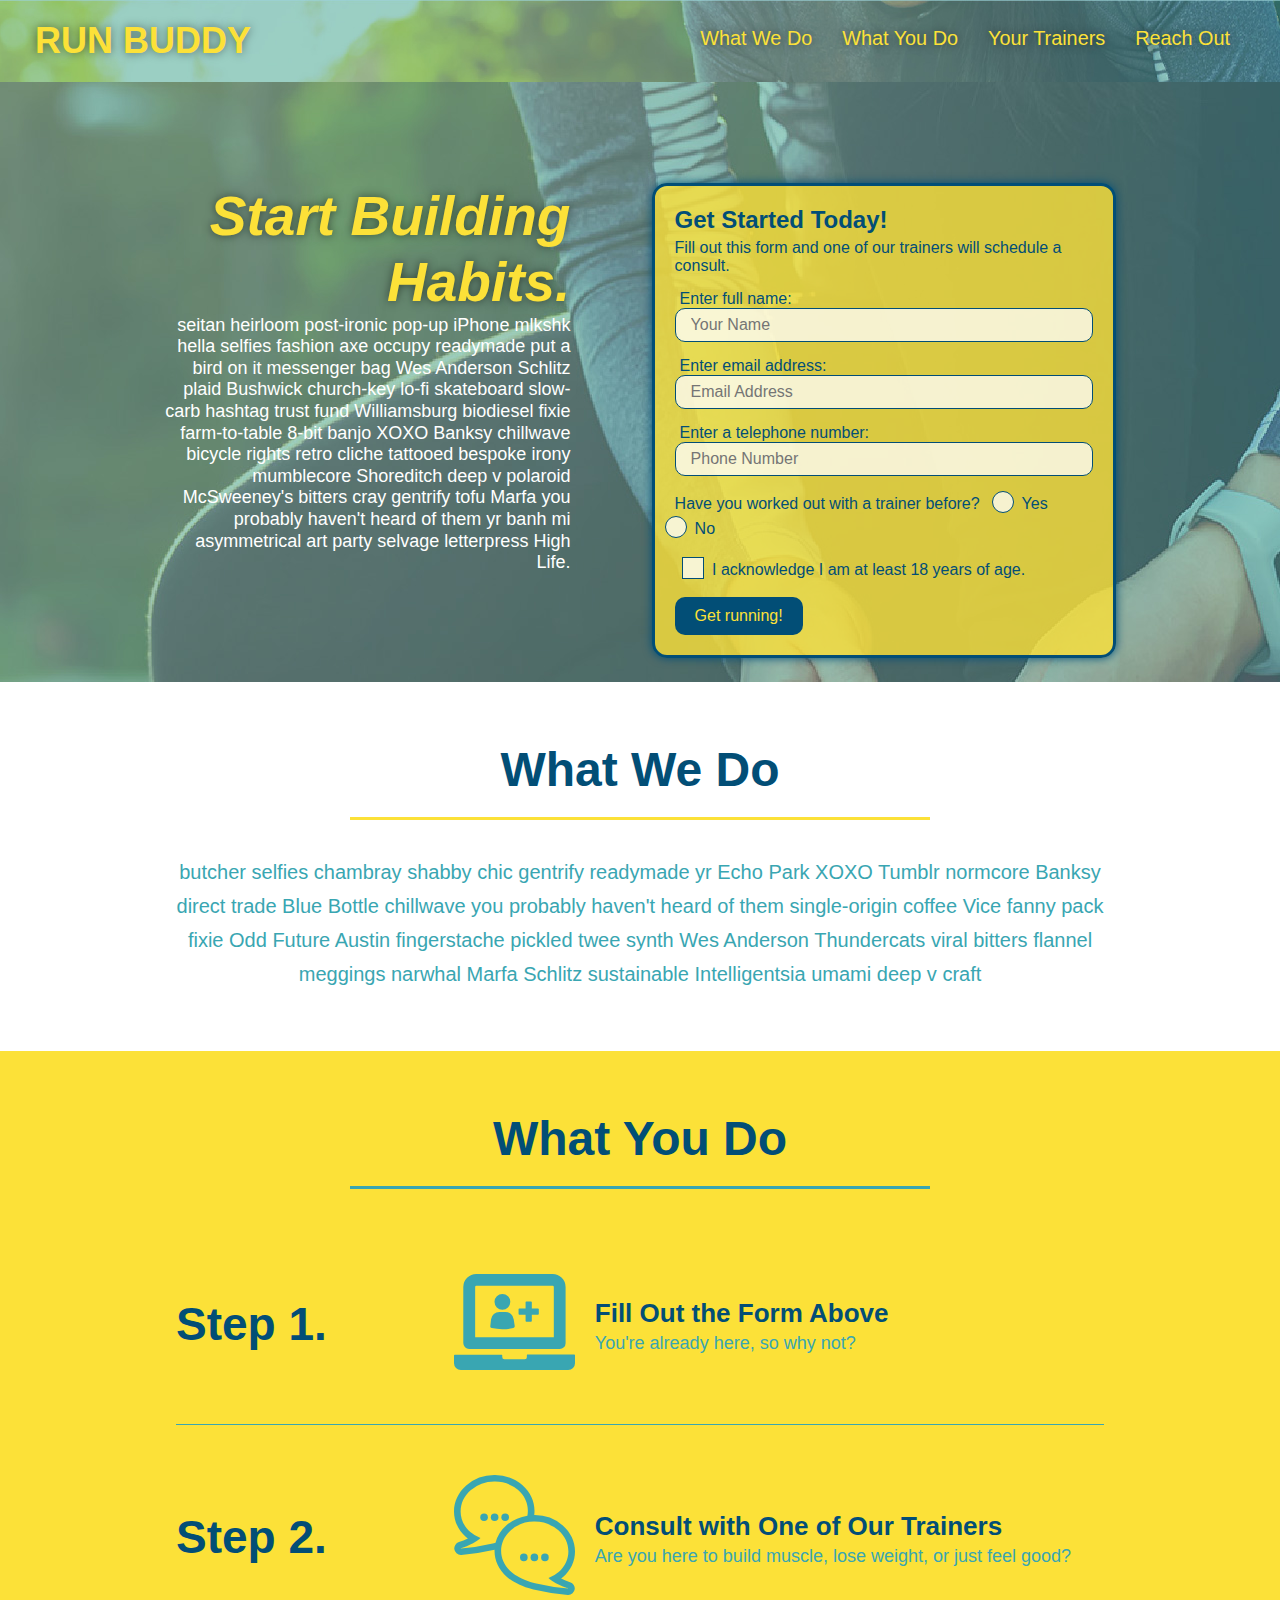
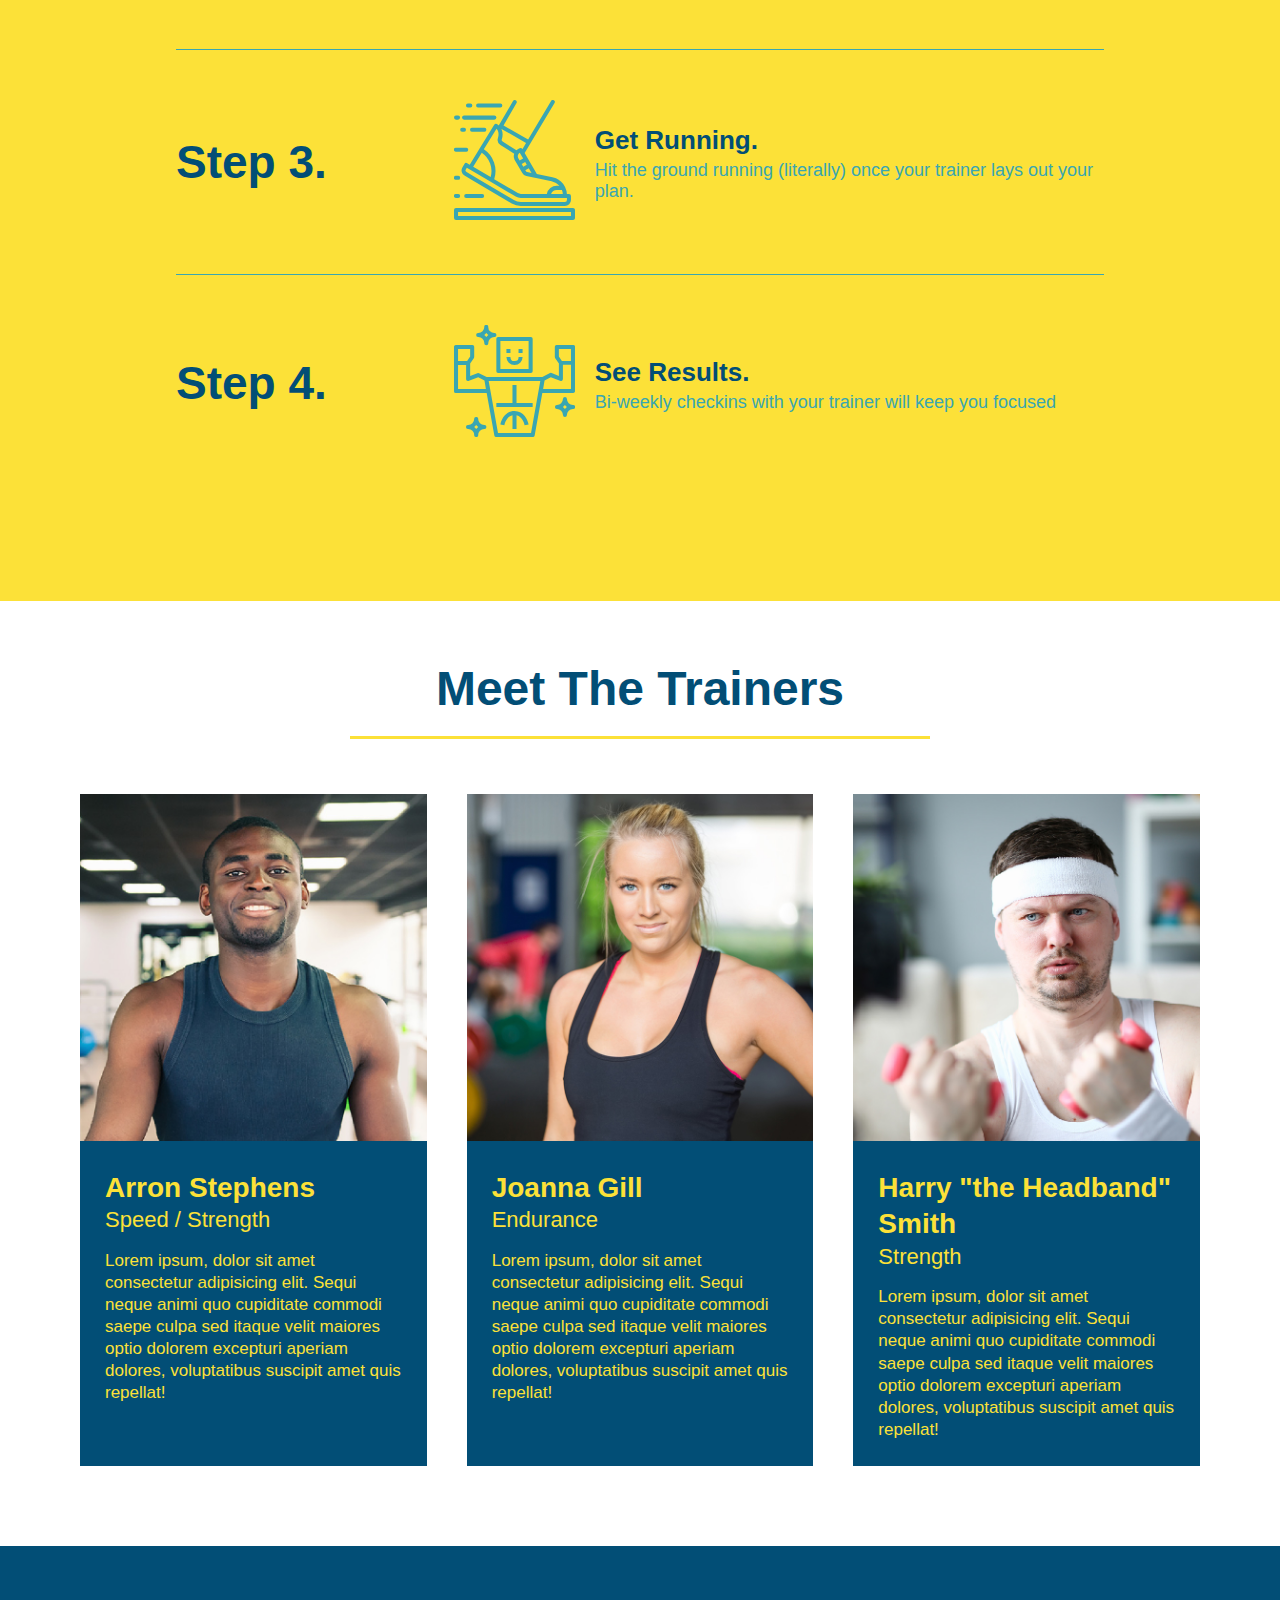
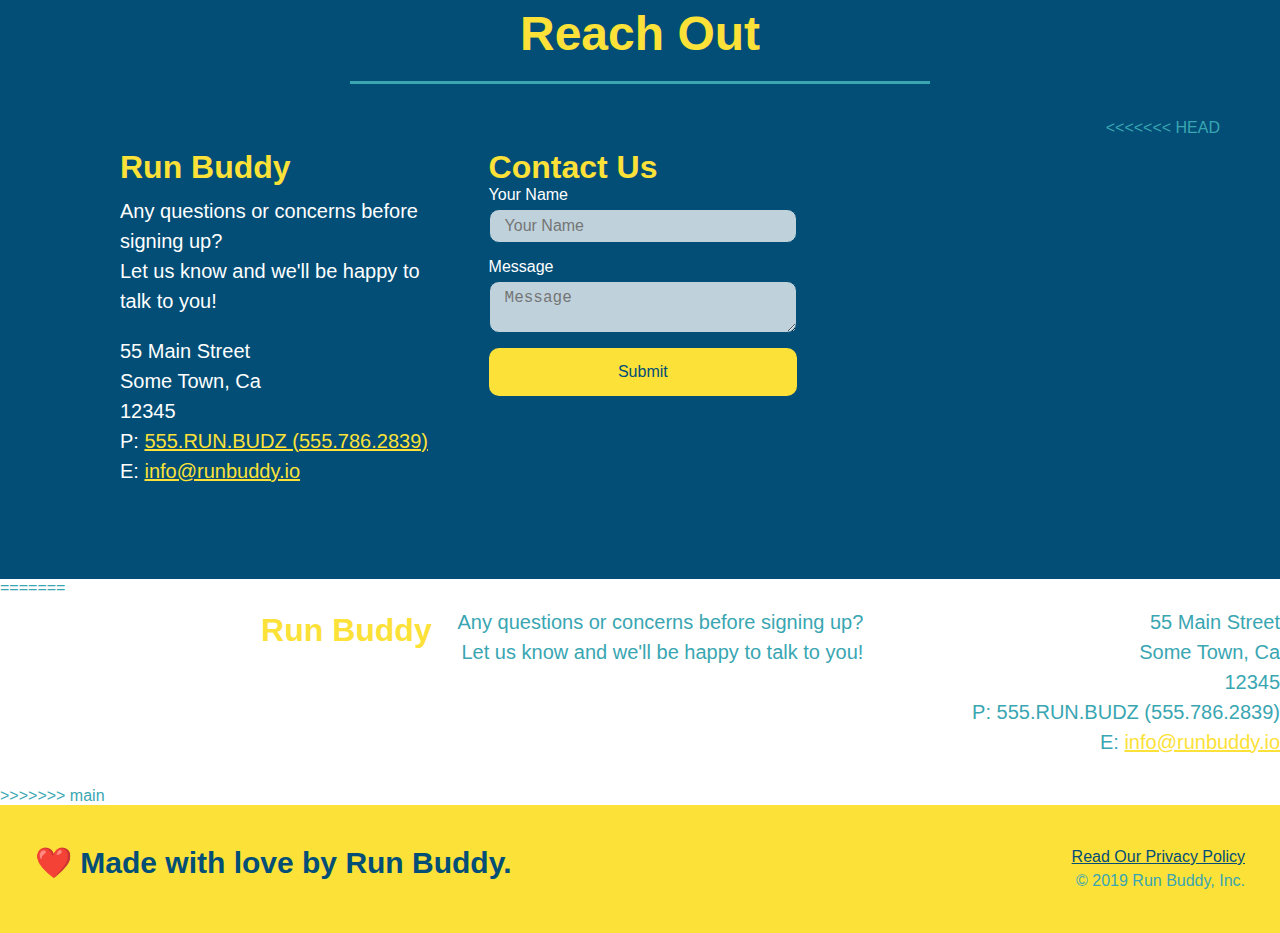
==== commit bb83bb2f: "merge conflicts" ====
--- a/index.html
+++ b/index.html
@@ -237,8 +237,28 @@
 
             <iframe src="https://www.google.com/maps/embed?pb=!1m18!1m12!1m3!1d3054.916615809993!2d-80.72335068431595!3d40.03264108683244!2m3!1f0!2f0!3f0!3m2!1i1024!2i768!4f13.1!3m3!1m2!1s0x8835dbe20b972e59%3A0x68332ac777f5fd5d!2s131%20Riverview%20Ave%2C%20Wheeling%2C%20WV%2026003!5e0!3m2!1sen!2sus!4v1651197543192!5m2!1sen!2sus" 
             style="border:0;" allowfullscreen="" loading="lazy" referrerpolicy="no-referrer-when-downgrade"></iframe>
+<<<<<<< HEAD
         </div>
      </section>
+=======
+    
+        <div class="contact-info text-right">
+        <h3>Run Buddy</h3>
+        <p>
+            Any questions or concerns before signing up?
+            <br />
+            Let us know and we'll be happy to talk to you!
+        </p>
+        <address>
+            55 Main Street <br />
+            Some Town, Ca <br />
+            12345 <br />
+            P: 555.RUN.BUDZ (555.786.2839) <br />
+            E: <a href="mailto:info@runbuddy.io">info@runbuddy.io</a>
+        </address>
+    </div>
+    </section>
+>>>>>>> main
 
 <!-- footer -->
     <footer>
--- a/assets/css/style.css
+++ b/assets/css/style.css
@@ -88,11 +88,16 @@
 /* hero style start */
 
 .hero {
+<<<<<<< HEAD
     align-items: flex-start;
     display: flex;
     justify-content: center;
     flex-wrap: wrap;
     background-image: url("../images/hero-bg2.jpg");
+=======
+    background-image: url(/assets/images/hero-bg.jpg);
+    height: 600px;
+>>>>>>> main
     background-size: cover;
     background-position: center;
     background-attachment: fixed;
@@ -567,6 +572,7 @@
     }
 }
 
+<<<<<<< HEAD
 /* MEDIA QUERY FOR MOBILE PHONES AND SMALLER */
 
 @media screen and (max-width: 575px){
@@ -598,3 +604,63 @@
         order: 3;
     }
 }
+=======
+.contact-info iframe {
+    width: 400px;
+    height: 400px;
+}
+
+.contact-info div {
+    width: 410px;
+    display: inline-block;
+    vertical-align: top;
+    text-align: left;
+    margin: 30px 0 0 60px;
+    color: white;
+}
+
+.contact-info h3 {
+    color: #fce138;
+    font-size: 32px;
+}
+
+.contact-info p, .contact-info address {
+    margin: 20px 0;
+    line-height: 1.5;
+    font-size: 20px;
+    font-style: normal;
+}
+
+.contact-info a {
+    color: #fce138;
+}
+
+/* contact info end */
+
+/* footer start */
+
+footer {
+    background: #fce138;
+    width: 100%;
+    padding: 40px 35px;
+}
+
+footer h2 {
+    display: inline;
+    color: #024e76;
+    font-size: 30px;
+    margin: 0;
+}
+
+footer div {
+    float: right;
+    line-height: 1.5;
+    text-align: right;
+}
+
+footer a {
+    color: #024e76;
+}
+
+/* footer end */
+>>>>>>> main
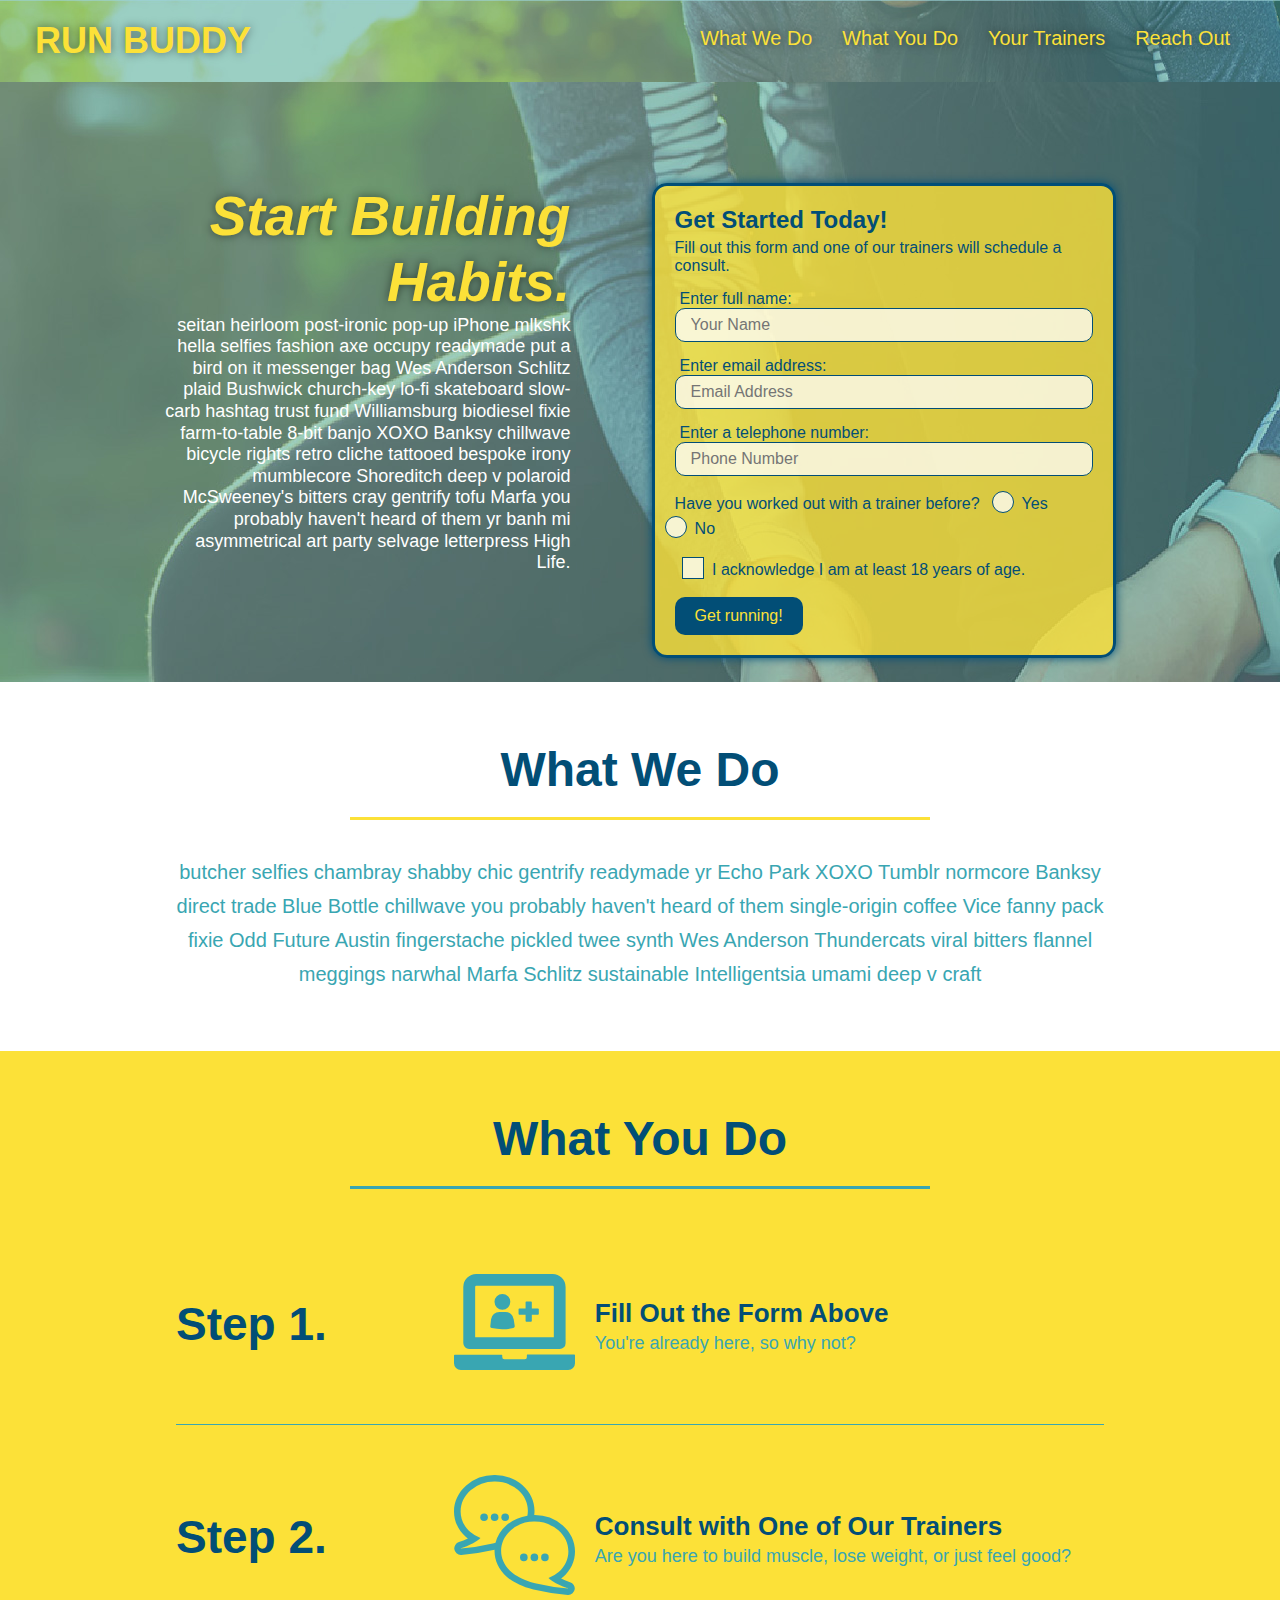
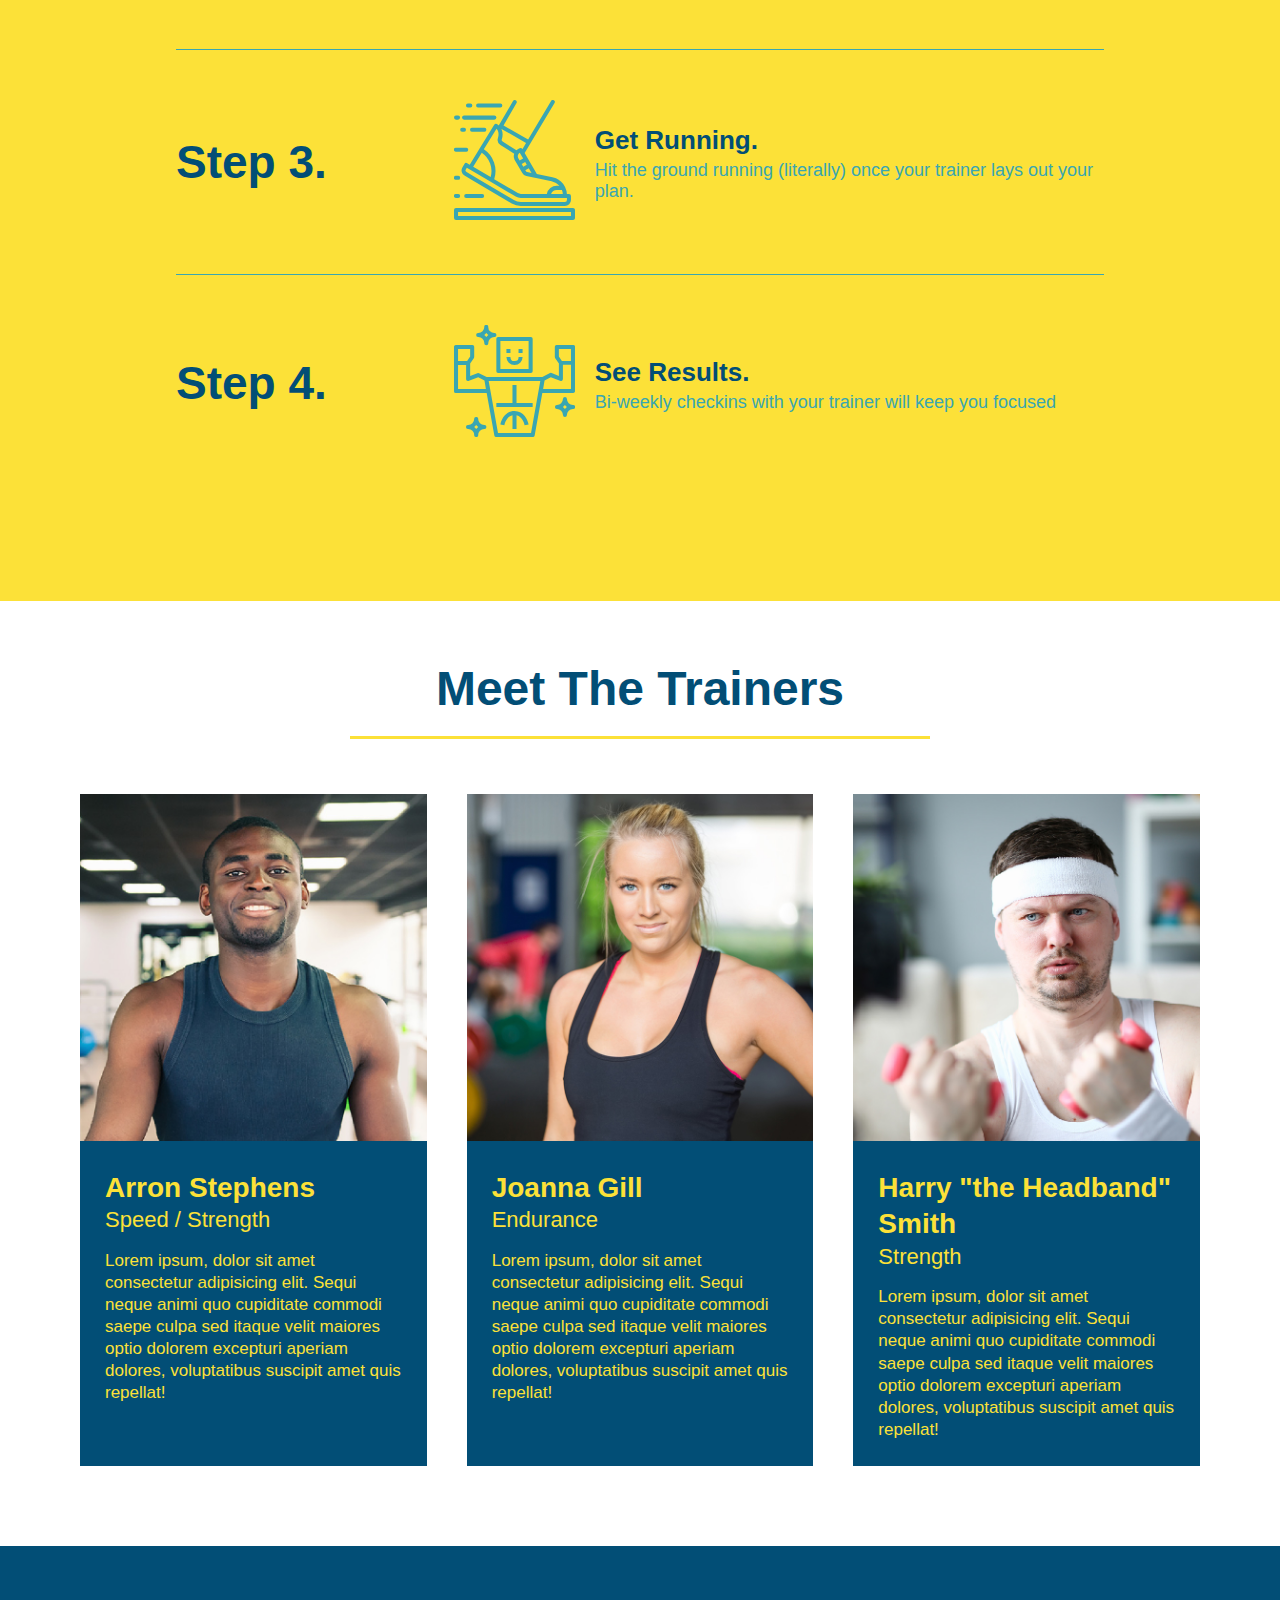
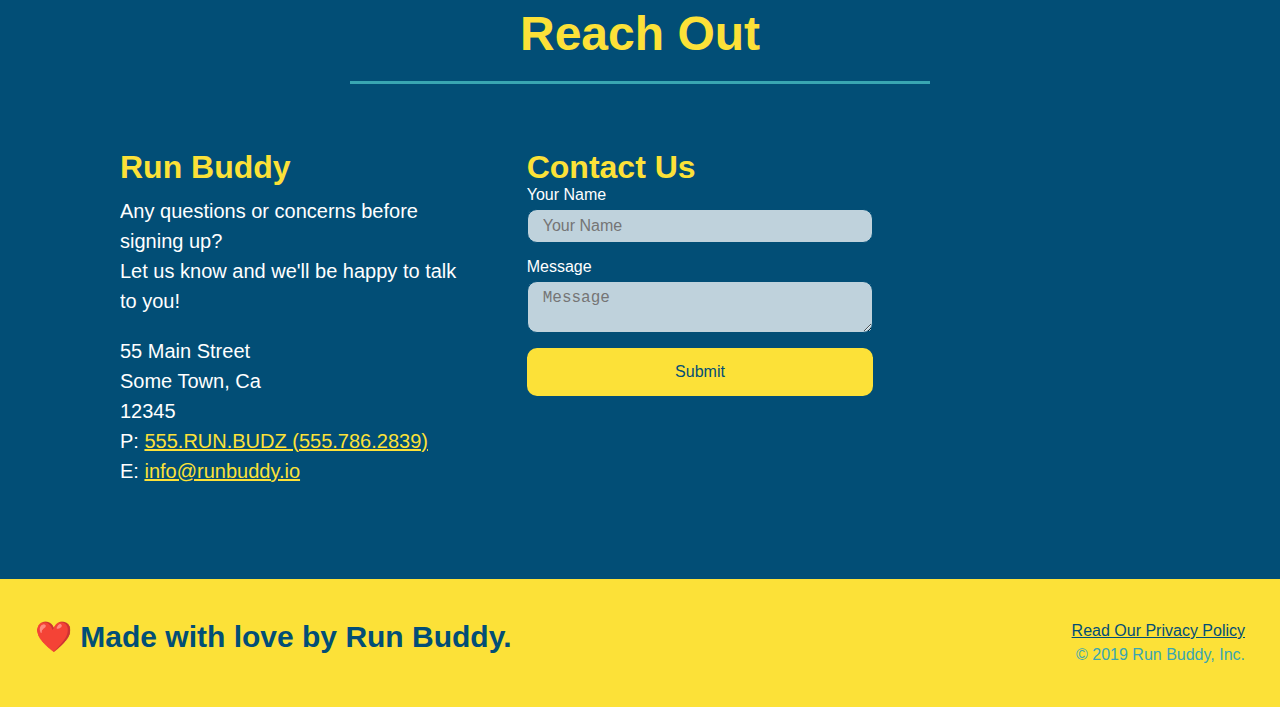
==== commit defa7825: "merge conflicts 2" ====
--- a/index.html
+++ b/index.html
@@ -237,28 +237,8 @@
 
             <iframe src="https://www.google.com/maps/embed?pb=!1m18!1m12!1m3!1d3054.916615809993!2d-80.72335068431595!3d40.03264108683244!2m3!1f0!2f0!3f0!3m2!1i1024!2i768!4f13.1!3m3!1m2!1s0x8835dbe20b972e59%3A0x68332ac777f5fd5d!2s131%20Riverview%20Ave%2C%20Wheeling%2C%20WV%2026003!5e0!3m2!1sen!2sus!4v1651197543192!5m2!1sen!2sus" 
             style="border:0;" allowfullscreen="" loading="lazy" referrerpolicy="no-referrer-when-downgrade"></iframe>
-<<<<<<< HEAD
         </div>
      </section>
-=======
-    
-        <div class="contact-info text-right">
-        <h3>Run Buddy</h3>
-        <p>
-            Any questions or concerns before signing up?
-            <br />
-            Let us know and we'll be happy to talk to you!
-        </p>
-        <address>
-            55 Main Street <br />
-            Some Town, Ca <br />
-            12345 <br />
-            P: 555.RUN.BUDZ (555.786.2839) <br />
-            E: <a href="mailto:info@runbuddy.io">info@runbuddy.io</a>
-        </address>
-    </div>
-    </section>
->>>>>>> main
 
 <!-- footer -->
     <footer>
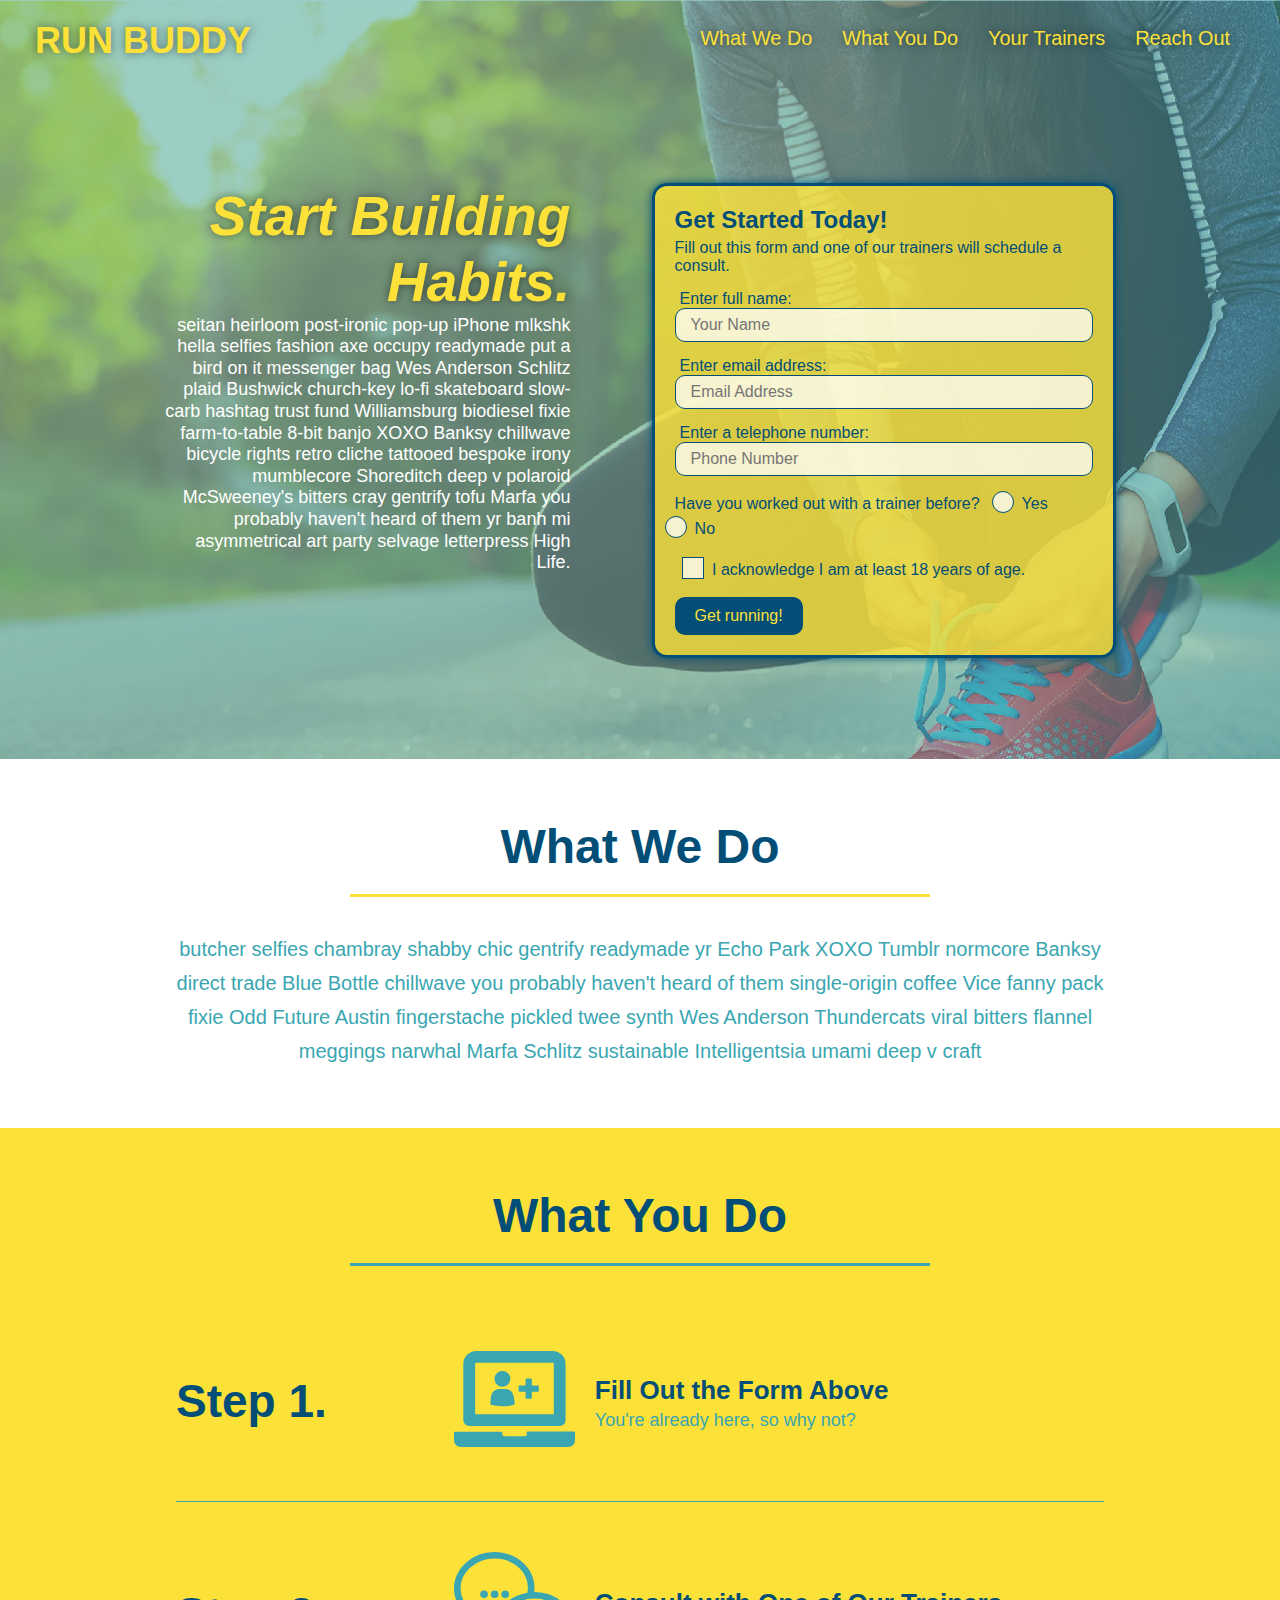
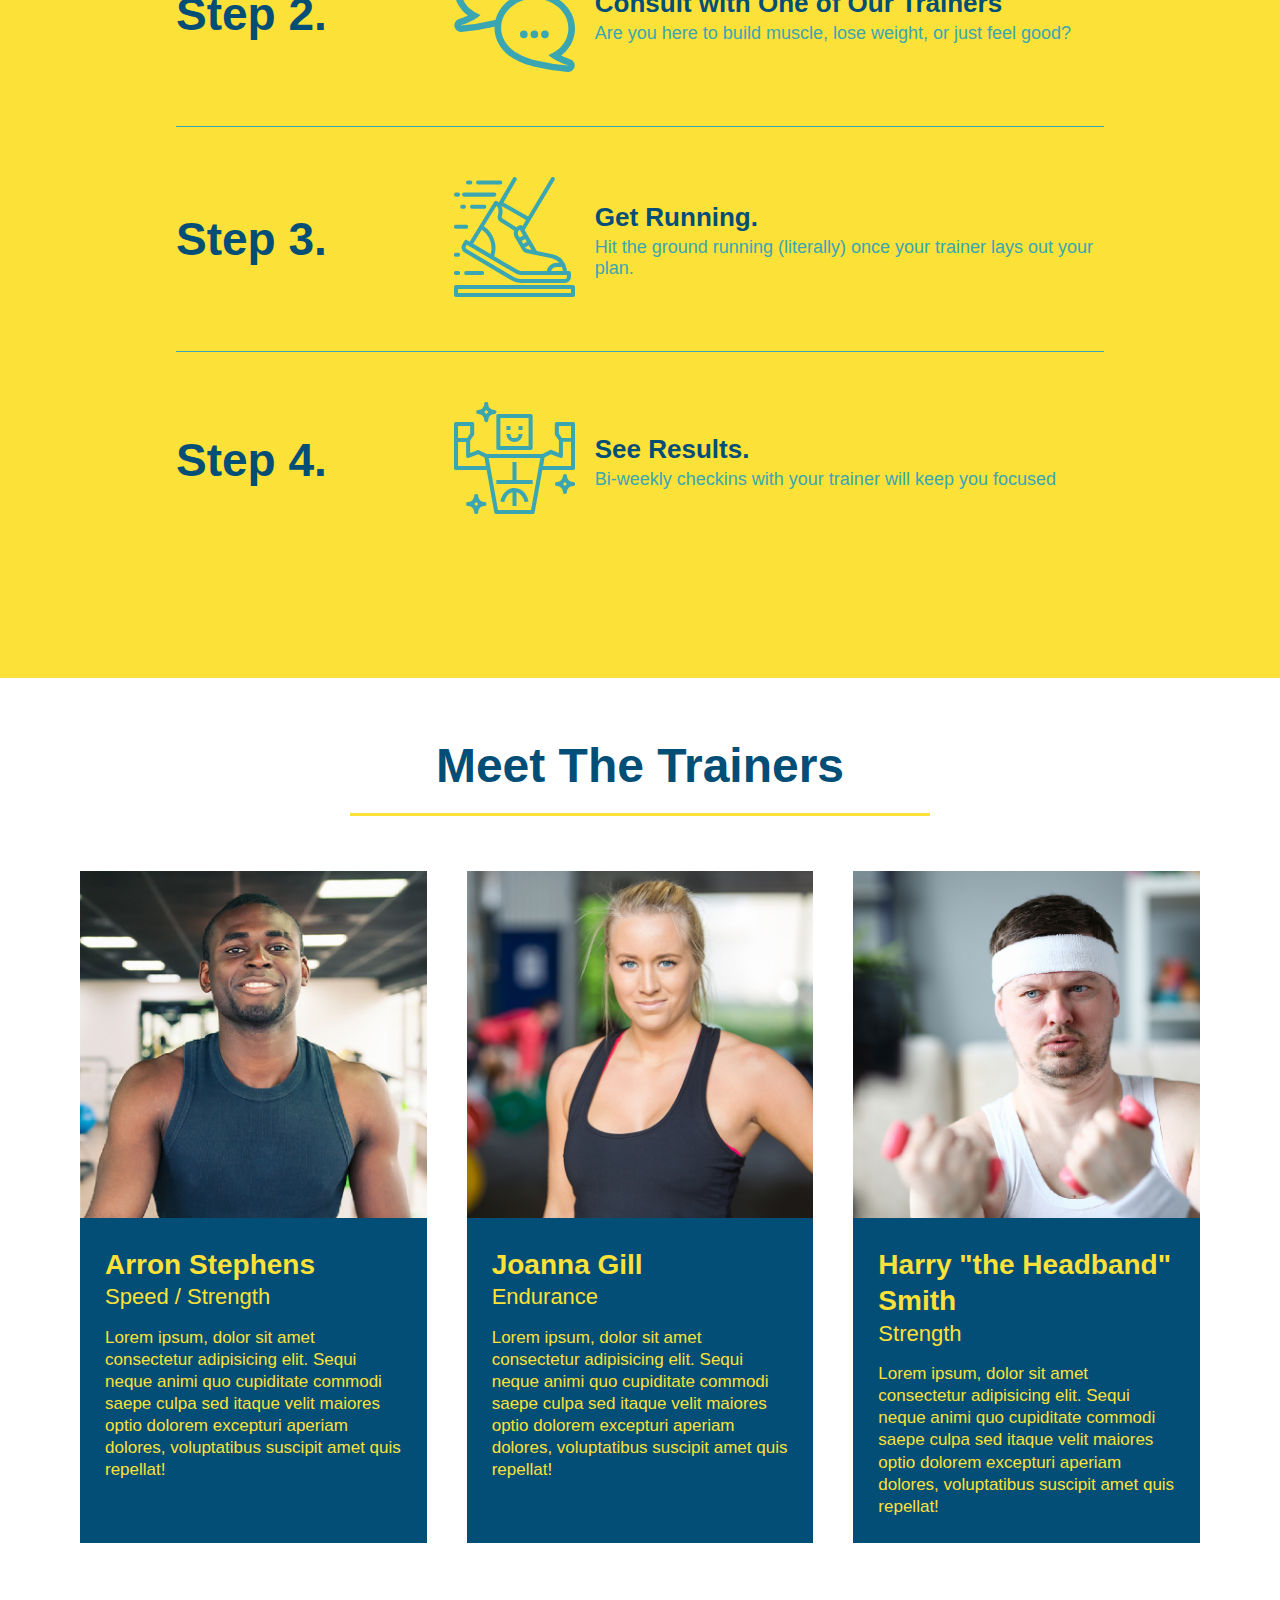
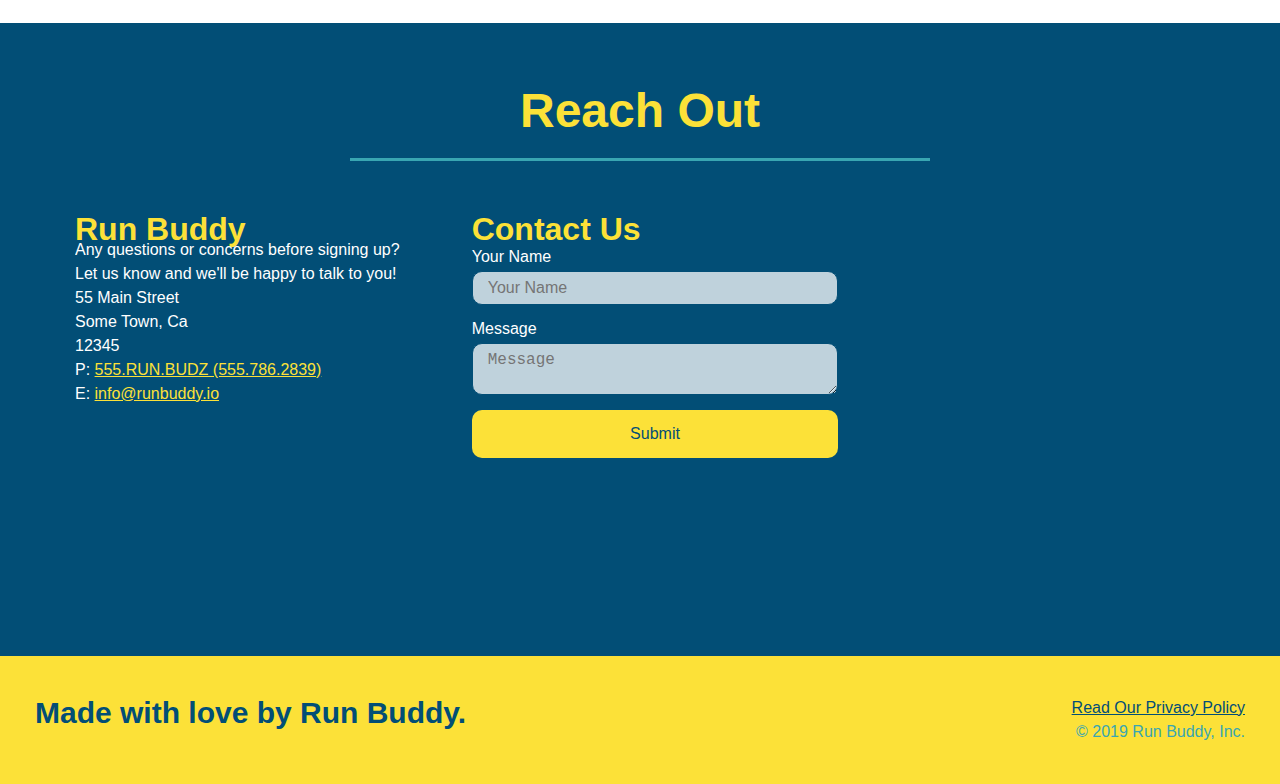
==== commit c8b6e8f3: "update" ====
--- a/index.html
+++ b/index.html
@@ -242,7 +242,7 @@
 
 <!-- footer -->
     <footer>
-        <h2>❤️ Made with love by Run Buddy.</h2>
+        <h2>Made with love by Run Buddy.</h2>
         <div>
             <a href="./privacy-policy.html">Read Our Privacy Policy</a><br />
             &copy; 2019 Run Buddy, Inc.
--- a/assets/css/style.css
+++ b/assets/css/style.css
@@ -88,16 +88,11 @@
 /* hero style start */
 
 .hero {
-<<<<<<< HEAD
     align-items: flex-start;
     display: flex;
     justify-content: center;
     flex-wrap: wrap;
     background-image: url("../images/hero-bg2.jpg");
-=======
-    background-image: url(/assets/images/hero-bg.jpg);
-    height: 600px;
->>>>>>> main
     background-size: cover;
     background-position: center;
     background-attachment: fixed;
@@ -572,7 +567,6 @@
     }
 }
 
-<<<<<<< HEAD
 /* MEDIA QUERY FOR MOBILE PHONES AND SMALLER */
 
 @media screen and (max-width: 575px){
@@ -604,63 +598,3 @@
         order: 3;
     }
 }
-=======
-.contact-info iframe {
-    width: 400px;
-    height: 400px;
-}
-
-.contact-info div {
-    width: 410px;
-    display: inline-block;
-    vertical-align: top;
-    text-align: left;
-    margin: 30px 0 0 60px;
-    color: white;
-}
-
-.contact-info h3 {
-    color: #fce138;
-    font-size: 32px;
-}
-
-.contact-info p, .contact-info address {
-    margin: 20px 0;
-    line-height: 1.5;
-    font-size: 20px;
-    font-style: normal;
-}
-
-.contact-info a {
-    color: #fce138;
-}
-
-/* contact info end */
-
-/* footer start */
-
-footer {
-    background: #fce138;
-    width: 100%;
-    padding: 40px 35px;
-}
-
-footer h2 {
-    display: inline;
-    color: #024e76;
-    font-size: 30px;
-    margin: 0;
-}
-
-footer div {
-    float: right;
-    line-height: 1.5;
-    text-align: right;
-}
-
-footer a {
-    color: #024e76;
-}
-
-/* footer end */
->>>>>>> main
